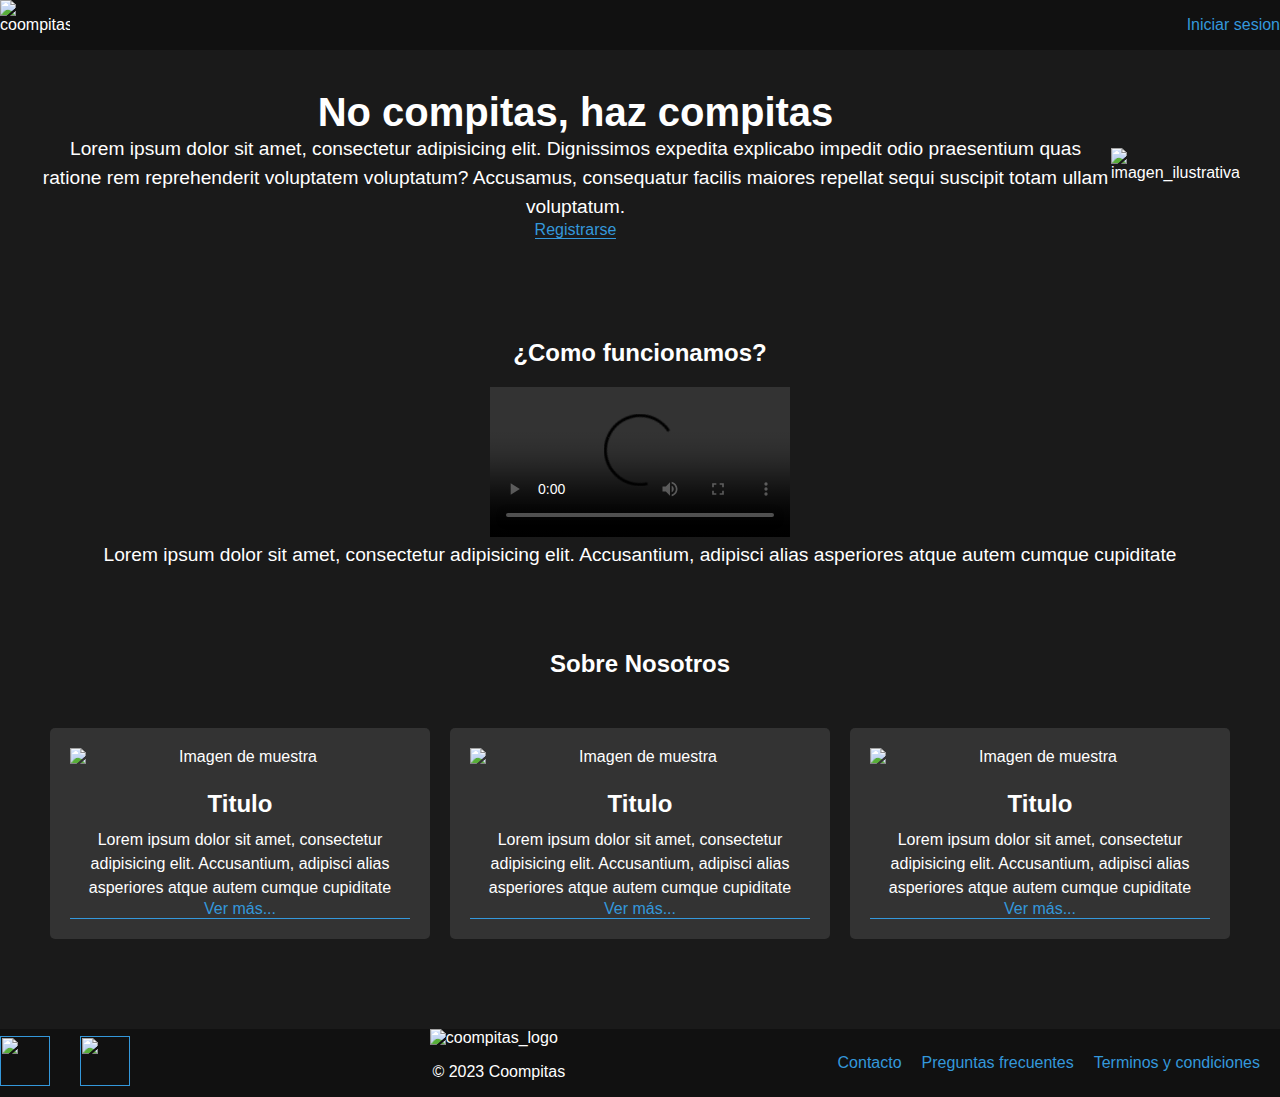
==== src/main/resources/templates/index.html @ 5b57938e "agregando ultimas actualizaciones :sparkles:" ====
<!DOCTYPE html>
<html lang="en">
<head>
    <meta charset="UTF-8">
    <title>Coompitas</title>
    <style>
body {
    font-family: Arial, sans-serif;
    background-color: #1a1a1a; /* Fondo oscuro */
    color: #fff; /* Texto blanco */
    margin: 0;
    padding: 0;
    display: flex;
    flex-direction: column;
    align-items: center;
    text-align: center;
}

a {
    text-decoration: none;
    color: #3498db; /* Color de enlace */
}

header {
    background-color: #111; /* Color de fondo oscuro para el encabezado */
    margin: 0 20px;
    display: flex;
    justify-content: space-between;
    align-items: center;
    width: 100%;
}

header img {
    width: 70px;
    height: 50px;
}

main {
    padding: 20px;
    display: flex;
    flex-direction: column;
    align-items: center;
    text-align: center;
}

/* Estilos para el modo oscuro */
.dark-mode {
    background-color: #1a1a1a;
    color: #fff;
}

/* Estilos para la sección principal */
main section {
    margin-bottom: 40px;
    display: flex;
    justify-content: space-between;
    align-items: center;
    width: 100%;
    max-width: 1200px;
    padding: 20px;
}

.main-info{
    display: flex;
    flex-direction: column;
}

main section h1 {
    font-size: 2.5rem;
    margin: 0;
}

main section p {
    font-size: 1.2rem;
    line-height: 1.5;
    margin: 0;
}

main section a {
    color: #3498db;
    border-bottom: 1px solid #3498db;
    transition: border-color 0.3s;
}

main section a:hover {
    border-color: transparent;
}

/* Estilos para las tarjetas */
.cards {
    display: flex;
    flex-wrap: wrap;
    justify-content: center;
    width: 100%;
}

.cards div{
    display: flex;
}

.card {
    flex-direction: column;
    background-color: #333; /* Color de fondo para las tarjetas */
    color: #fff;
    padding: 20px;
    margin: 10px;
    flex-basis: calc(33.333% - 20px); /* Tamaño de las tarjetas */
    border-radius: 5px;
    transition: transform 0.3s;
    text-align: center;
}

.card:hover {
    transform: translateY(-5px);
}

.card h3 {
    font-size: 1.5rem;
    margin-bottom: 10px;
}

.card p {
    font-size: 1rem;
}

.card a {
    color: #3498db;
}

/* Estilos para el footer */
footer {
    background-color: #111;
    color: #fff;
    margin: 0 20px;
    display: flex;
    justify-content: space-between;
    align-items: center;
    width: 100%;
}

footer img {
    width: 50px;
    height: 50px;
    margin-right: 10px;
}

/* Estilos adicionales */
ul {
    list-style: none;
    padding: 0;
    margin: 0;
    display: flex;
}

ul li {
    margin-right: 20px;
}

/* Estilos para el modo oscuro */
.dark-mode ul {
    color: #fff;
}

.dark-mode a {
    color: #3498db;
    border-color: #3498db;
}

.dark-mode a:hover {
    background-color: #3498db;
    border-color: #3498db;
}

/* Media query para pantallas pequeñas */
@media (max-width: 768px) {
    .cards {
        flex-direction: column;
        align-items: center;
    }
    
    .card {
        flex-basis: calc(100% - 20px);
    }
}
    </style>
</head>
<body>
<header>
    <img src="#" alt="coompitas_logo">
    <div>
        <a href="/login">Iniciar sesion</a>
    </div>
    
</header>
<main>
    <section>
        <div>
        <h1>No compitas, haz compitas</h1>
        <p>Lorem ipsum dolor sit amet, consectetur adipisicing elit. Dignissimos expedita explicabo impedit odio praesentium quas ratione rem reprehenderit voluptatem voluptatum? Accusamus, consequatur facilis maiores repellat sequi suscipit totam ullam voluptatum.</p>
        <a href="/registration">Registrarse</a>
        </div>
        <img class="ill" src="#" alt="imagen_ilustrativa">
    </section>
    <section class="main-info">
        <h2>¿Como funcionamos?</h2>

        <div>
            <video src="" controls autoplay loop preload="auto"></video>
            <p>Lorem ipsum dolor sit amet, consectetur adipisicing elit. Accusantium, adipisci alias asperiores atque autem cumque cupiditate</p>
        </div>
    </section>
    <h2>Sobre Nosotros</h2> 
    <section class="cards">
        <div>
            <div class="card">
                <img src="#" alt="Imagen de muestra">
                <h3>Titulo</h3>
                <p>Lorem ipsum dolor sit amet, consectetur adipisicing elit. Accusantium, adipisci alias asperiores atque autem cumque cupiditate</p>
                <a href="#">Ver más...</a>
            </div>
            <div class="card">
                <img src="#" alt="Imagen de muestra">
                <h3>Titulo</h3>
                <p>Lorem ipsum dolor sit amet, consectetur adipisicing elit. Accusantium, adipisci alias asperiores atque autem cumque cupiditate</p>
                <a href="#">Ver más...</a>
            </div>
            <div class="card">
                <img src="#" alt="Imagen de muestra">
                <h3>Titulo</h3>
                <p>Lorem ipsum dolor sit amet, consectetur adipisicing elit. Accusantium, adipisci alias asperiores atque autem cumque cupiditate</p>
                <a href="#">Ver más...</a>
            </div>  
        </div>
    </section>
</main>
<footer>
    <ul>
        <li><a href=""><img src="" alt=""></a></li>
        <li><a href=""><img src="" alt=""></a></li>
    </ul>
    <div>
        <img src="#" alt="coompitas_logo">
        <p>© 2023 Coompitas</p>
    </div>
    <ul>
        <li><a href="#">Contacto</a></li>
        <li><a href="#">Preguntas frecuentes</a></li>
        <li><a href="#">Terminos y condiciones</a></li>
    </ul>

</footer>
</body>
</html>
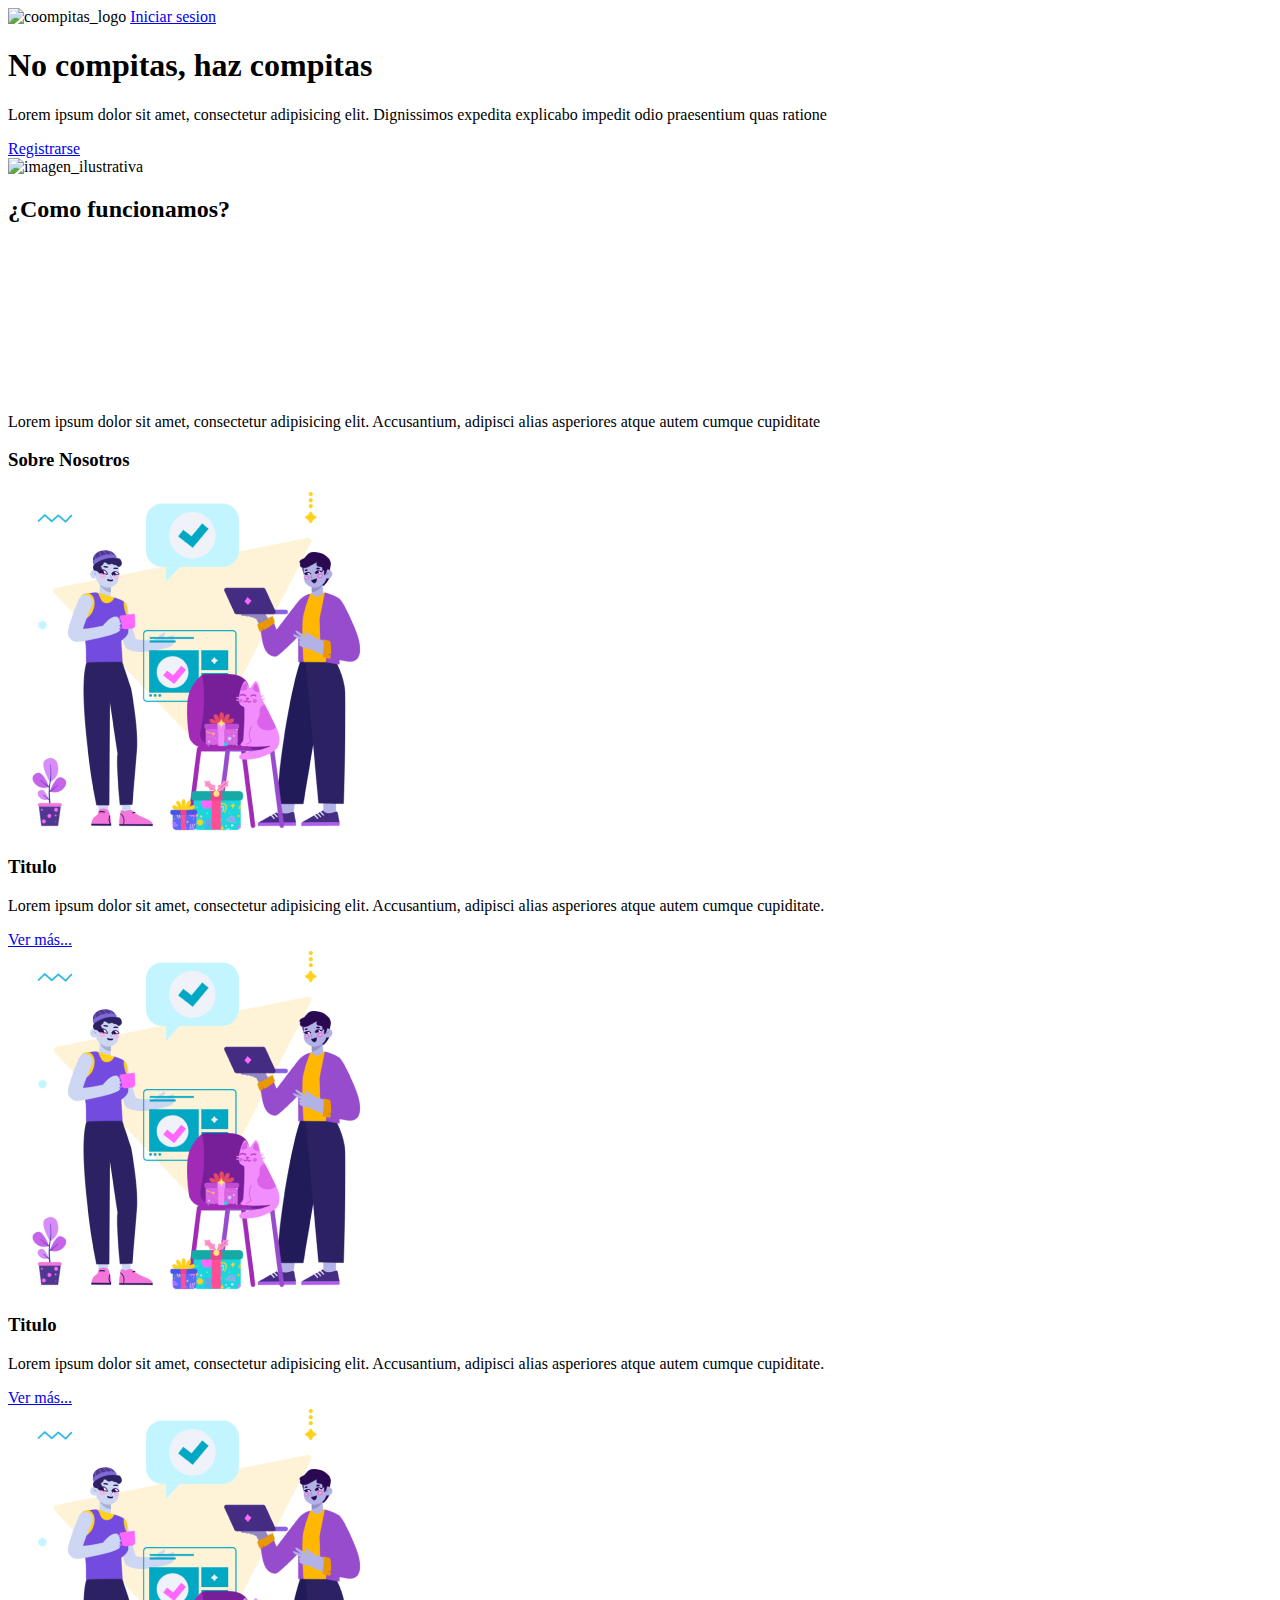
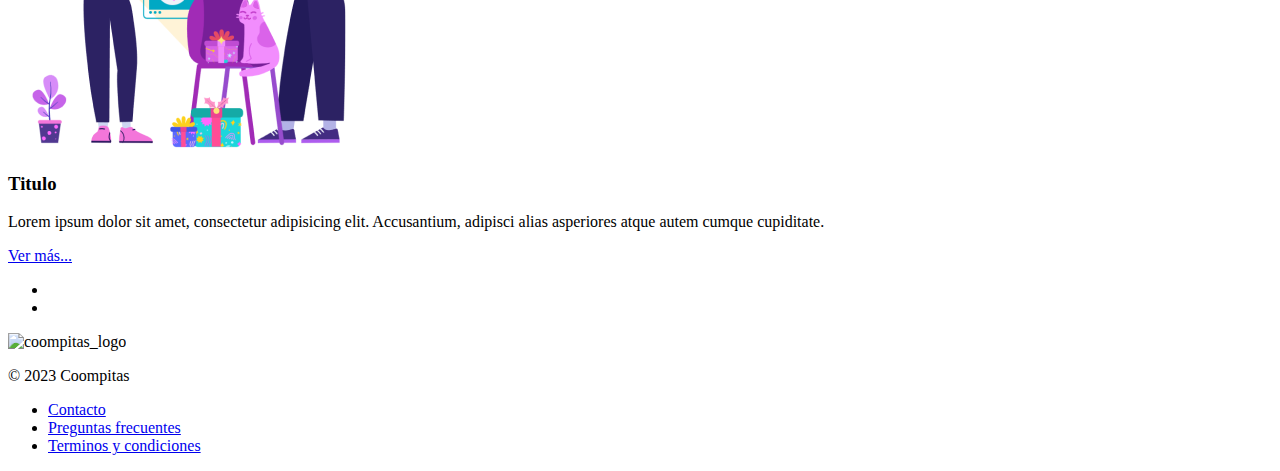
==== commit 33635dda: "ultimas actualizaciones" ====
--- a/src/main/resources/templates/index.html
+++ b/src/main/resources/templates/index.html
@@ -1,253 +1,119 @@
 <!DOCTYPE html>
 <html lang="en">
-<head>
-    <meta charset="UTF-8">
+  <head>
+    <meta charset="UTF-8" />
     <title>Coompitas</title>
+    <script src="https://cdn.tailwindcss.com"></script>
     <style>
-body {
-    font-family: Arial, sans-serif;
-    background-color: #1a1a1a; /* Fondo oscuro */
-    color: #fff; /* Texto blanco */
-    margin: 0;
-    padding: 0;
-    display: flex;
-    flex-direction: column;
-    align-items: center;
-    text-align: center;
-}
+      video::-webkit-media-controls {
+        display: none;
+      }
+    </style>
+  </head>
+  <body class="w-full h-screen bg-[#0A192F] text-[#CEDCF9]">
+    <!-- Navbar -->
+    <header class="w-full h-[150px] bg-black">
+      <nav class="flex justify-between items-center mx-10 p-5">
+        <img
+          class="w-[150px] h-[100px]"
+          src="./logo_coompitas.png"
+          alt="coompitas_logo"
+        />
+        <a class="text-[37px]" href="/login">Iniciar sesion</a>
+      </nav>
+    </header>
 
-a {
-    text-decoration: none;
-    color: #3498db; /* Color de enlace */
-}
+    <!-- Main content -->
+    <main class="flex flex-col justify-center items-center mt-[150px] md:mt-[250px] px-5">
+      <section class="flex flex-col md:flex-row justify-center lg:gap-10 items-center mb-[150px] md:mb-[250px] w-full">
+        <div class="flex flex-col justify-center items-center text-center">
+          <h1 class="text-7xl lg:text-[100px] mb-5">No compitas, haz compitas</h1>
+          <p class="text-3xl lg:text-5xl mb-5 max-w-[1000px]">
+            Lorem ipsum dolor sit amet, consectetur adipisicing elit.
+            Dignissimos expedita explicabo impedit odio praesentium quas ratione
+          </p>
+          <a
+            class="bg-gray-500 p-4 text-3xl lg:text-5xl rounded-sm"
+            href="/registration"
+            >Registrarse</a
+          >
+        </div>
+        <img
+          class="hidden lg:block md:min-w-[700px]"
+          src="./illustration.png"
+          alt="imagen_ilustrativa"
+        />
+      </section>
+      <section class="flex flex-col justify-center items-center text-center mb-[150px] lg:w-full">
+        <h2 class="text-6xl lg:text-7xl mb-5 md:mb-10">¿Como funcionamos?</h2>
+        <video
+          class="w-full lg:w-[1500px] mb-5 md:mb-10"
+          src="./cat-video.mp4"
+          autoplay
+          loop
+          preload="auto"
+        ></video>
+        <p class="text-3xl w-[1000px]">
+          Lorem ipsum dolor sit amet, consectetur adipisicing elit. Accusantium,
+          adipisci alias asperiores atque autem cumque cupiditate
+        </p>
+      </section>
 
-header {
-    background-color: #111; /* Color de fondo oscuro para el encabezado */
-    margin: 0 20px;
-    display: flex;
-    justify-content: space-between;
-    align-items: center;
-    width: 100%;
-}
-
-header img {
-    width: 70px;
-    height: 50px;
-}
-
-main {
-    padding: 20px;
-    display: flex;
-    flex-direction: column;
-    align-items: center;
-    text-align: center;
-}
-
-/* Estilos para el modo oscuro */
-.dark-mode {
-    background-color: #1a1a1a;
-    color: #fff;
-}
-
-/* Estilos para la sección principal */
-main section {
-    margin-bottom: 40px;
-    display: flex;
-    justify-content: space-between;
-    align-items: center;
-    width: 100%;
-    max-width: 1200px;
-    padding: 20px;
-}
-
-.main-info{
-    display: flex;
-    flex-direction: column;
-}
-
-main section h1 {
-    font-size: 2.5rem;
-    margin: 0;
-}
-
-main section p {
-    font-size: 1.2rem;
-    line-height: 1.5;
-    margin: 0;
-}
-
-main section a {
-    color: #3498db;
-    border-bottom: 1px solid #3498db;
-    transition: border-color 0.3s;
-}
-
-main section a:hover {
-    border-color: transparent;
-}
-
-/* Estilos para las tarjetas */
-.cards {
-    display: flex;
-    flex-wrap: wrap;
-    justify-content: center;
-    width: 100%;
-}
-
-.cards div{
-    display: flex;
-}
-
-.card {
-    flex-direction: column;
-    background-color: #333; /* Color de fondo para las tarjetas */
-    color: #fff;
-    padding: 20px;
-    margin: 10px;
-    flex-basis: calc(33.333% - 20px); /* Tamaño de las tarjetas */
-    border-radius: 5px;
-    transition: transform 0.3s;
-    text-align: center;
-}
-
-.card:hover {
-    transform: translateY(-5px);
-}
-
-.card h3 {
-    font-size: 1.5rem;
-    margin-bottom: 10px;
-}
-
-.card p {
-    font-size: 1rem;
-}
-
-.card a {
-    color: #3498db;
-}
-
-/* Estilos para el footer */
-footer {
-    background-color: #111;
-    color: #fff;
-    margin: 0 20px;
-    display: flex;
-    justify-content: space-between;
-    align-items: center;
-    width: 100%;
-}
-
-footer img {
-    width: 50px;
-    height: 50px;
-    margin-right: 10px;
-}
-
-/* Estilos adicionales */
-ul {
-    list-style: none;
-    padding: 0;
-    margin: 0;
-    display: flex;
-}
-
-ul li {
-    margin-right: 20px;
-}
-
-/* Estilos para el modo oscuro */
-.dark-mode ul {
-    color: #fff;
-}
-
-.dark-mode a {
-    color: #3498db;
-    border-color: #3498db;
-}
-
-.dark-mode a:hover {
-    background-color: #3498db;
-    border-color: #3498db;
-}
-
-/* Media query para pantallas pequeñas */
-@media (max-width: 768px) {
-    .cards {
-        flex-direction: column;
-        align-items: center;
-    }
-    
-    .card {
-        flex-basis: calc(100% - 20px);
-    }
-}
-    </style>
-</head>
-<body>
-<header>
-    <img src="#" alt="coompitas_logo">
-    <div>
-        <a href="/login">Iniciar sesion</a>
-    </div>
-    
-</header>
-<main>
-    <section>
+      <section class="flex flex-col justify-center items-center">
+        <h3 class="text-5xl mb-10">Sobre Nosotros</h3>
+        <!-- Carrousel -->
         <div>
-        <h1>No compitas, haz compitas</h1>
-        <p>Lorem ipsum dolor sit amet, consectetur adipisicing elit. Dignissimos expedita explicabo impedit odio praesentium quas ratione rem reprehenderit voluptatem voluptatum? Accusamus, consequatur facilis maiores repellat sequi suscipit totam ullam voluptatum.</p>
-        <a href="/registration">Registrarse</a>
+          <div class="flex flex-col justify-center self-center gap-5 p-5 m-5 text-black text-center bg-white w-[350px]">
+            <img src="../static/illustration.png" alt="Imagen de muestra" />
+            <h3 class="text-5xl">Titulo</h3>
+            <p class="text-2xl">
+              Lorem ipsum dolor sit amet, consectetur adipisicing elit.
+              Accusantium, adipisci alias asperiores atque autem cumque
+              cupiditate.
+            </p>
+            <a href="#" class="text-2xl">Ver más...</a>
+          </div>
+          <div class="flex flex-col justify-center self-center gap-5 p-5 m-5 text-black text-center bg-white w-[350px]">
+            <img src="../static/illustration.png" alt="Imagen de muestra" />
+            <h3 class="text-5xl">Titulo</h3>
+            <p class="text-2xl">
+              Lorem ipsum dolor sit amet, consectetur adipisicing elit.
+              Accusantium, adipisci alias asperiores atque autem cumque
+              cupiditate.
+            </p>
+            <a href="#" class="text-2xl">Ver más...</a>
+          </div>
+          <div class="flex flex-col justify-center self-center gap-5 p-5 m-5 text-black text-center bg-white w-[350px]">
+            <img src="../static/illustration.png" alt="Imagen de muestra" />
+            <h3 class="text-5xl">Titulo</h3>
+            <p class="text-2xl">
+              Lorem ipsum dolor sit amet, consectetur adipisicing elit.
+              Accusantium, adipisci alias asperiores atque autem cumque
+              cupiditate.
+            </p>
+            <a href="#" class="text-2xl">Ver más...</a>
+          </div>
         </div>
-        <img class="ill" src="#" alt="imagen_ilustrativa">
-    </section>
-    <section class="main-info">
-        <h2>¿Como funcionamos?</h2>
-
-        <div>
-            <video src="" controls autoplay loop preload="auto"></video>
-            <p>Lorem ipsum dolor sit amet, consectetur adipisicing elit. Accusantium, adipisci alias asperiores atque autem cumque cupiditate</p>
-        </div>
-    </section>
-    <h2>Sobre Nosotros</h2> 
-    <section class="cards">
-        <div>
-            <div class="card">
-                <img src="#" alt="Imagen de muestra">
-                <h3>Titulo</h3>
-                <p>Lorem ipsum dolor sit amet, consectetur adipisicing elit. Accusantium, adipisci alias asperiores atque autem cumque cupiditate</p>
-                <a href="#">Ver más...</a>
-            </div>
-            <div class="card">
-                <img src="#" alt="Imagen de muestra">
-                <h3>Titulo</h3>
-                <p>Lorem ipsum dolor sit amet, consectetur adipisicing elit. Accusantium, adipisci alias asperiores atque autem cumque cupiditate</p>
-                <a href="#">Ver más...</a>
-            </div>
-            <div class="card">
-                <img src="#" alt="Imagen de muestra">
-                <h3>Titulo</h3>
-                <p>Lorem ipsum dolor sit amet, consectetur adipisicing elit. Accusantium, adipisci alias asperiores atque autem cumque cupiditate</p>
-                <a href="#">Ver más...</a>
-            </div>  
-        </div>
-    </section>
-</main>
-<footer>
-    <ul>
-        <li><a href=""><img src="" alt=""></a></li>
-        <li><a href=""><img src="" alt=""></a></li>
-    </ul>
-    <div>
-        <img src="#" alt="coompitas_logo">
+      </section>
+    </main>
+    <footer class="flex justify-between items-center bg-black h-[150px] px-5">
+      <ul class="hidden">
+        <li>
+          <a href=""><img src="" alt="" /></a>
+        </li>
+        <li>
+          <a href=""><img src="" alt="" /></a>
+        </li>
+      </ul>
+      <div class="flex flex-col items-center justify-center">
+        <img class="w-[70px] h-[50px]" src="./logo_coompitas.png" alt="coompitas_logo" />
         <p>© 2023 Coompitas</p>
-    </div>
-    <ul>
+      </div>
+      <ul class="flex gap-5">
         <li><a href="#">Contacto</a></li>
         <li><a href="#">Preguntas frecuentes</a></li>
         <li><a href="#">Terminos y condiciones</a></li>
-    </ul>
-
-</footer>
-</body>
-</html>+      </ul>
+    </footer>
+  </body>
+</html>
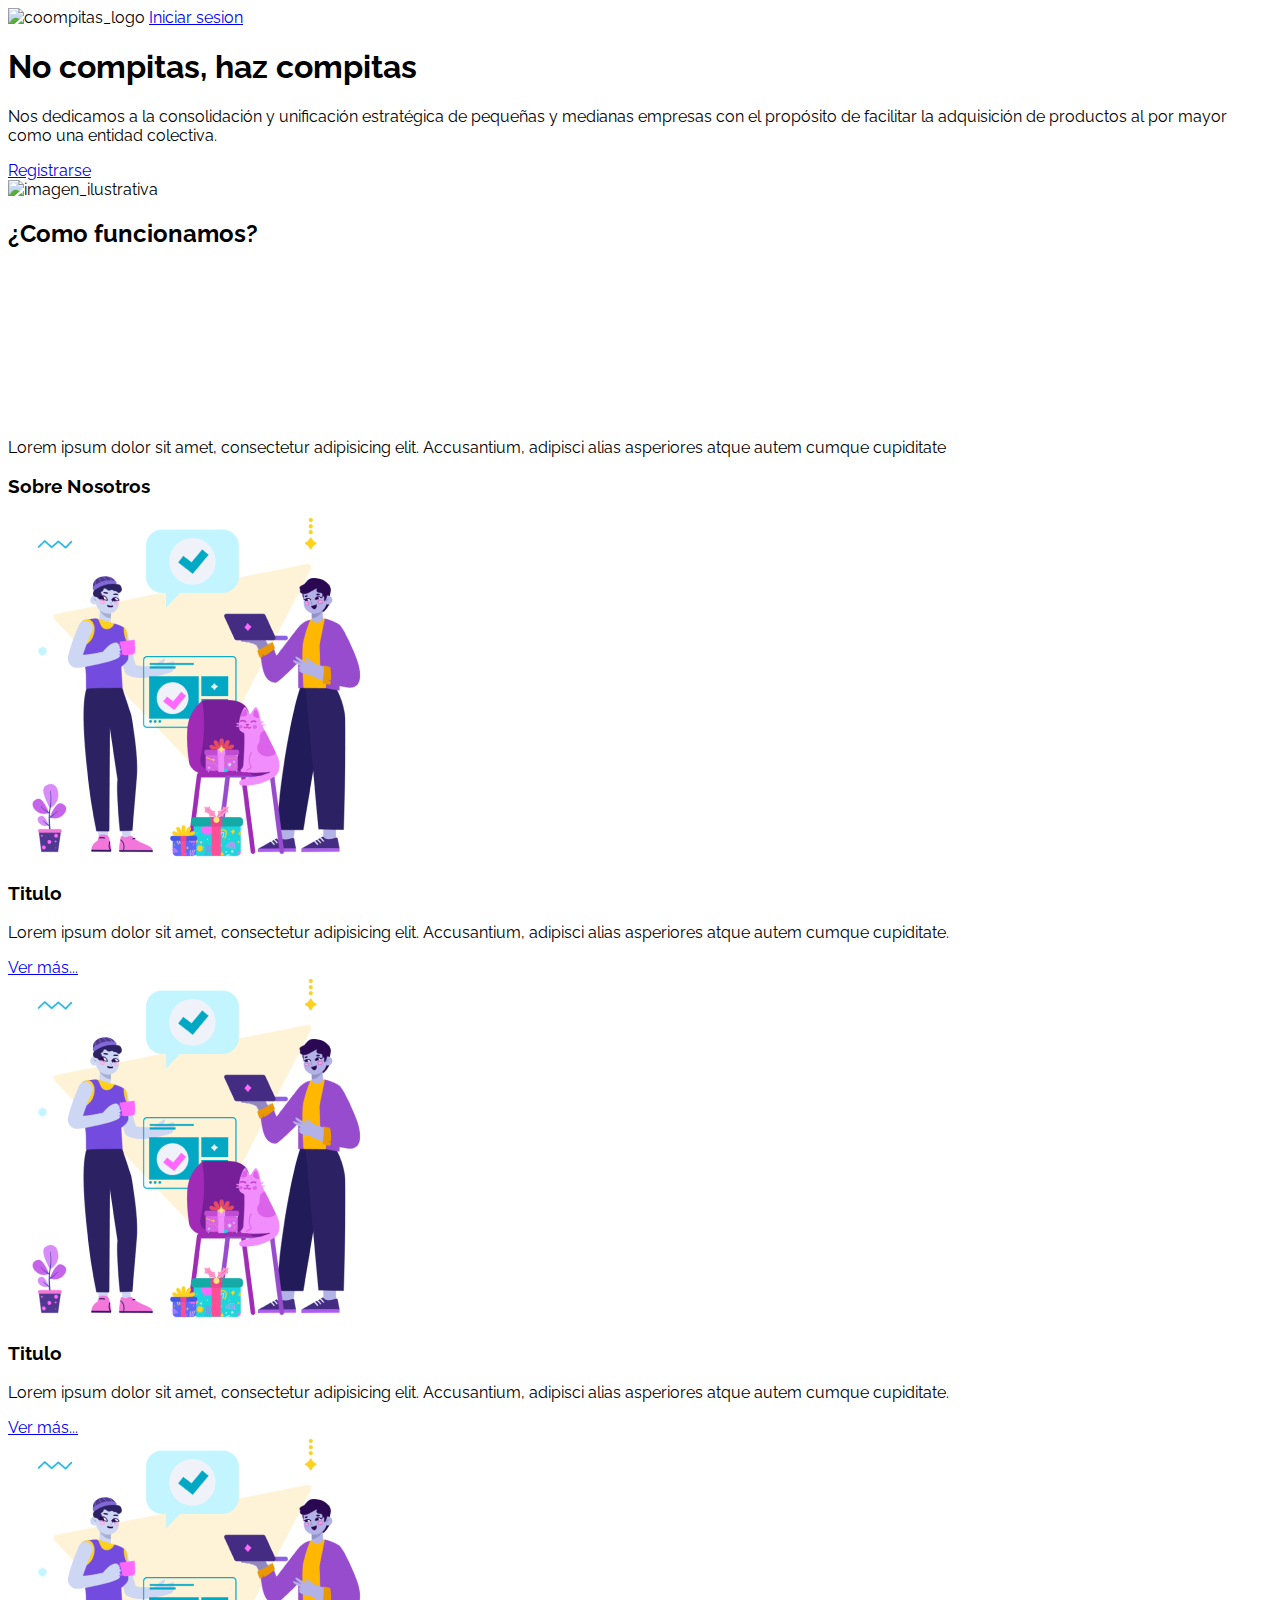
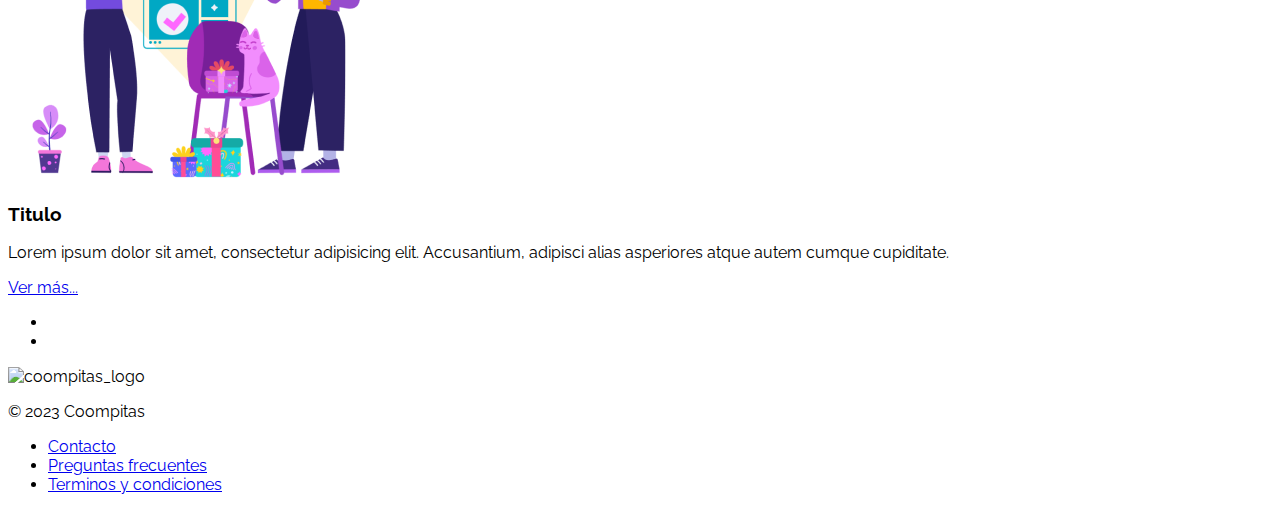
==== commit a82a2d3f: "added index's first view" ====
--- a/src/main/resources/templates/index.html
+++ b/src/main/resources/templates/index.html
@@ -3,45 +3,61 @@
   <head>
     <meta charset="UTF-8" />
     <title>Coompitas</title>
+    <!-- Tailwind CDN (NO APTO DEPLOYADO) -->
     <script src="https://cdn.tailwindcss.com"></script>
+    <!-- FontAwesome -->
+    <script src="https://kit.fontawesome.com/5264c4476b.js" crossorigin="anonymous"></script>
+    <!-- Google Fonts -->
+    <link rel="preconnect" href="https://fonts.googleapis.com">
+    <link rel="preconnect" href="https://fonts.gstatic.com" crossorigin>
+    <link href="https://fonts.googleapis.com/css2?family=Raleway&display=swap" rel="stylesheet">
     <style>
-      video::-webkit-media-controls {
-        display: none;
+      body{
+        font-family: 'Raleway', sans-serif;
+      }
+      @keyframes slideInLeft {
+        0% {
+          transform: translateX(-100%);
+        }
+        100% {
+          transform: translateX(0);
+        }
+      }
+      .slide-in-left {
+        animation: slideInLeft 2s ease-in-out forwards;
       }
     </style>
   </head>
-  <body class="w-full h-screen bg-[#0A192F] text-[#CEDCF9]">
+  <body class="w-full h-screen bg-[#211C2E] text-white">
     <!-- Navbar -->
-    <header class="w-full h-[150px] bg-black">
+    <header class="w-full h-40 bg-gradient-to-b from-[#1A1625]">
       <nav class="flex justify-between items-center mx-10 p-5">
         <img
-          class="w-[150px] h-[100px]"
-          src="./logo_coompitas.png"
+          class="w-60"
+          src="https://res.cloudinary.com/dqudradf7/image/upload/v1695173785/Dise%C3%B1o_sin_t%C3%ADtulo_dw2lkk.svg"
           alt="coompitas_logo"
         />
-        <a class="text-[37px]" href="/login">Iniciar sesion</a>
+        <a class="text-4xl font-bold rounded hover:max-w-xs transition duration-300 ease-in-out hover:scale-110" href="/login">Iniciar sesion</a>
       </nav>
     </header>
 
     <!-- Main content -->
-    <main class="flex flex-col justify-center items-center mt-[150px] md:mt-[250px] px-5">
-      <section class="flex flex-col md:flex-row justify-center lg:gap-10 items-center mb-[150px] md:mb-[250px] w-full">
-        <div class="flex flex-col justify-center items-center text-center">
-          <h1 class="text-7xl lg:text-[100px] mb-5">No compitas, haz compitas</h1>
-          <p class="text-3xl lg:text-5xl mb-5 max-w-[1000px]">
-            Lorem ipsum dolor sit amet, consectetur adipisicing elit.
-            Dignissimos expedita explicabo impedit odio praesentium quas ratione
+    <main class="w-full flex flex-col justify-between items-center md:mt-10 px-5 divide-y divide-slate-700/25">
+      <section class="slide-in-left flex flex-col md:flex-row justify-center lg:gap-10 items-center mb-[150px] md:mb-[250px] w-full">
+        <div class="min-h-[500px] flex flex-col justify-evenly items-center text-center">
+          <h1 class="text-8xl font-extrabold text-transparent bg-clip-text bg-gradient-to-r from-blue-500 to-purple-500">No compitas, haz compitas</h1>
+          <p class="text-l lg:text-3xl mb-5 max-w-[1000px]">
+            Nos dedicamos a la consolidación y unificación estratégica de pequeñas y medianas empresas con el propósito de facilitar la adquisición de productos al por mayor como una entidad colectiva.
           </p>
           <a
-            class="bg-gray-500 p-4 text-3xl lg:text-5xl rounded-sm"
+            class="text-3xl text-center font-bold max-w-xs transition duration-300 ease-in-out hover:scale-110"
             href="/registration"
             >Registrarse</a
           >
         </div>
         <img
           class="hidden lg:block md:min-w-[700px]"
-          src="./illustration.png"
-          alt="imagen_ilustrativa"
+          src="https://res.cloudinary.com/dqudradf7/image/upload/v1694636884/undraw_shared_goals_re_jvqd_tnhait.svg" alt="imagen_ilustrativa"
         />
       </section>
       <section class="flex flex-col justify-center items-center text-center mb-[150px] lg:w-full">
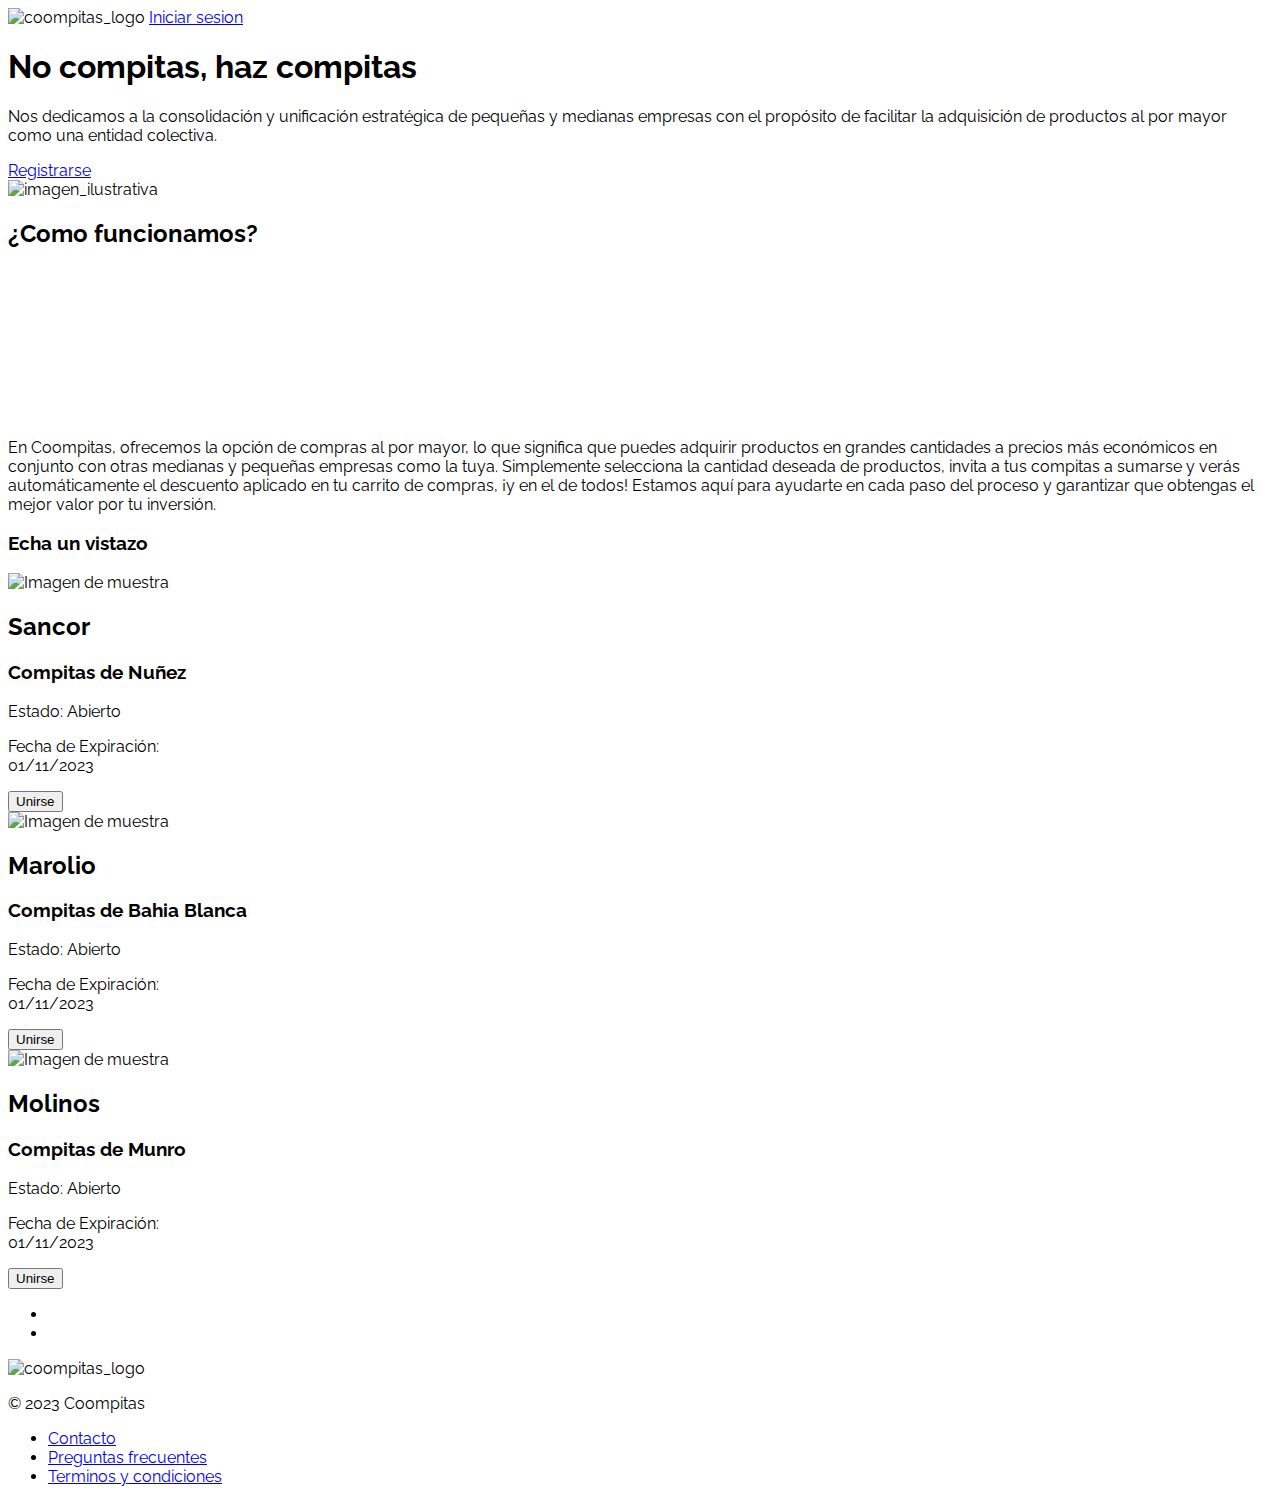
==== commit 58f70521: "index prototipo final" ====
--- a/src/main/resources/templates/index.html
+++ b/src/main/resources/templates/index.html
@@ -30,7 +30,7 @@
   </head>
   <body class="w-full h-screen bg-[#211C2E] text-white">
     <!-- Navbar -->
-    <header class="w-full h-40 bg-gradient-to-b from-[#1A1625]">
+    <header class="w-full h-40 bg-gradient-to-b from-[#1A1625] via-[#1A1625]">
       <nav class="flex justify-between items-center mx-10 p-5">
         <img
           class="w-60"
@@ -60,7 +60,7 @@
           src="https://res.cloudinary.com/dqudradf7/image/upload/v1694636884/undraw_shared_goals_re_jvqd_tnhait.svg" alt="imagen_ilustrativa"
         />
       </section>
-      <section class="flex flex-col justify-center items-center text-center mb-[150px] lg:w-full">
+      <section class="pt-10 flex flex-col justify-evenly items-center text-center mb-[150px] lg:w-full">
         <h2 class="text-6xl lg:text-7xl mb-5 md:mb-10">¿Como funcionamos?</h2>
         <video
           class="w-full lg:w-[1500px] mb-5 md:mb-10"
@@ -70,49 +70,95 @@
           preload="auto"
         ></video>
         <p class="text-3xl w-[1000px]">
-          Lorem ipsum dolor sit amet, consectetur adipisicing elit. Accusantium,
-          adipisci alias asperiores atque autem cumque cupiditate
+          En Coompitas, ofrecemos la opción de compras al por mayor, lo que significa que puedes adquirir productos en grandes cantidades a precios más económicos en conjunto con otras medianas y pequeñas empresas como la tuya. Simplemente selecciona la cantidad deseada de productos, invita a tus compitas a sumarse y verás automáticamente el descuento aplicado en tu carrito de compras, ¡y en el de todos! Estamos aquí para ayudarte en cada paso del proceso y garantizar que obtengas el mejor valor por tu inversión.
         </p>
       </section>
 
-      <section class="flex flex-col justify-center items-center">
-        <h3 class="text-5xl mb-10">Sobre Nosotros</h3>
+      <section class="pt-10 flex flex-col justify-evenly items-center">
+        <h3 class="text-5xl mb-10">Echa un vistazo</h3>
         <!-- Carrousel -->
-        <div>
-          <div class="flex flex-col justify-center self-center gap-5 p-5 m-5 text-black text-center bg-white w-[350px]">
-            <img src="../static/illustration.png" alt="Imagen de muestra" />
-            <h3 class="text-5xl">Titulo</h3>
-            <p class="text-2xl">
-              Lorem ipsum dolor sit amet, consectetur adipisicing elit.
-              Accusantium, adipisci alias asperiores atque autem cumque
-              cupiditate.
+        <div class="w-[350px] flex flex-no-wrap items-center overflow-x-scroll scrolling-touch mb-8">
+          <div class="gap-y-3 w-3/4 h-auto p-10 flex flex-col justify-between items-center md:w-3/4 mx-12 md:pb-4 bg-gradient-to-b from-slate-600 via-stone-500 to-stone-500 rounded-[10px] border border-white backdrop-blur-2xl">
+            <img class="w-1/2 h-1/2" src="https://res.cloudinary.com/dqudradf7/image/upload/v1695231770/sancor-logo-png-transparent_lnokak.png" alt="Imagen de muestra" />
+            <h2 class="text-3xl">Sancor</h2>
+            <h3 class="text-l">Compitas de Nuñez</h3>
+            <div class="flex justify-evenly no-wrap">
+              <div class="rounded-full bg-gradient-to-b from-[#211C2E] p-3">
+                <i class="fa-solid fa-user"></i>
+              </div>
+              <div class="rounded-full bg-gradient-to-b from-[#211C2E] p-3">
+                <i class="fa-solid fa-user"></i>
+              </div>
+              <div class="rounded-full bg-gradient-to-b from-[#211C2E] p-3">
+                <i class="fa-solid fa-user"></i>
+              </div>
+              <div class="rounded-full bg-gradient-to-b from-[#211C2E] p-3">
+                <i class="fa-regular fa-user"></i>
+              </div>
+            </div>
+            <p class="text-l">
+              Estado: <span class="font-bold text-green-500">Abierto</span>
             </p>
-            <a href="#" class="text-2xl">Ver más...</a>
+            <p class="text-l">
+              Fecha de Expiración:<br><span class="font-bold text-green-500">01/11/2023</span>
+            </p>
+            <button class="rounded-full bg-gradient-to-b from-[#211C2E] p-5">Unirse</button>
           </div>
-          <div class="flex flex-col justify-center self-center gap-5 p-5 m-5 text-black text-center bg-white w-[350px]">
-            <img src="../static/illustration.png" alt="Imagen de muestra" />
-            <h3 class="text-5xl">Titulo</h3>
-            <p class="text-2xl">
-              Lorem ipsum dolor sit amet, consectetur adipisicing elit.
-              Accusantium, adipisci alias asperiores atque autem cumque
-              cupiditate.
+          <div class="gap-y-3 w-3/4 h-auto p-10 flex flex-col justify-between items-center md:w-3/4 mx-12 md:pb-4 bg-gradient-to-b from-slate-600 via-stone-500 to-stone-500 rounded-[10px] border border-white backdrop-blur-2xl">
+            <img class="w-1/2 h-1/2" src="https://res.cloudinary.com/dqudradf7/image/upload/v1695231771/R_f5yfem.png" alt="Imagen de muestra" />
+            <h2 class="text-3xl">Marolio</h2>
+            <h3 class="text-l">Compitas de Bahia Blanca</h3>
+            <div class="flex justify-evenly no-wrap">
+              <div class="rounded-full bg-gradient-to-b from-[#211C2E] p-3">
+                <i class="fa-solid fa-user"></i>
+              </div>
+              <div class="rounded-full bg-gradient-to-b from-[#211C2E] p-3">
+                <i class="fa-regular fa-user"></i>
+              </div>
+              <div class="rounded-full bg-gradient-to-b from-[#211C2E] p-3">
+                <i class="fa-regular fa-user"></i>
+              </div>
+              <div class="rounded-full bg-gradient-to-b from-[#211C2E] p-3">
+                <i class="fa-regular fa-user"></i>
+              </div>
+            </div>
+            <p class="text-l">
+              Estado: <span class="font-bold text-green-500">Abierto</span>
             </p>
-            <a href="#" class="text-2xl">Ver más...</a>
+            <p class="text-l">
+              Fecha de Expiración:<br><span class="font-bold text-green-500">01/11/2023</span>
+            </p>
+            <button class="rounded-full bg-gradient-to-b from-[#211C2E] p-5">Unirse</button>
           </div>
-          <div class="flex flex-col justify-center self-center gap-5 p-5 m-5 text-black text-center bg-white w-[350px]">
-            <img src="../static/illustration.png" alt="Imagen de muestra" />
-            <h3 class="text-5xl">Titulo</h3>
-            <p class="text-2xl">
-              Lorem ipsum dolor sit amet, consectetur adipisicing elit.
-              Accusantium, adipisci alias asperiores atque autem cumque
-              cupiditate.
+          <div class="gap-y-3 w-3/4 h-auto p-10 flex flex-col justify-between items-center md:w-3/4 mx-12 md:pb-4 bg-gradient-to-b from-slate-600 via-stone-500 to-stone-500 rounded-[10px] border border-white backdrop-blur-2xl">
+            <img class="w-1/2 h-1/2" src="https://res.cloudinary.com/dqudradf7/image/upload/v1695231765/Molinos_logo_pvdwgh.png" alt="Imagen de muestra" />
+            <h2 class="text-3xl">Molinos</h2>
+            <h3 class="text-l">Compitas de Munro</h3>
+            <div class="flex justify-evenly no-wrap">
+              <div class="rounded-full bg-gradient-to-b from-[#211C2E] p-3">
+                <i class="fa-solid fa-user"></i>
+              </div>
+              <div class="rounded-full bg-gradient-to-b from-[#211C2E] p-3">
+                <i class="fa-solid fa-user"></i>
+              </div>
+              <div class="rounded-full bg-gradient-to-b from-[#211C2E] p-3">
+                <i class="fa-regular fa-user"></i>
+              </div>
+              <div class="rounded-full bg-gradient-to-b from-[#211C2E] p-3">
+                <i class="fa-regular fa-user"></i>
+              </div>
+            </div>
+            <p class="text-l">
+              Estado: <span class="font-bold text-green-500">Abierto</span>
             </p>
-            <a href="#" class="text-2xl">Ver más...</a>
+            <p class="text-l">
+              Fecha de Expiración:<br><span class="font-bold text-green-500">01/11/2023</span>
+            </p>
+            <button class="rounded-full bg-gradient-to-b from-[#211C2E] p-5">Unirse</button>
           </div>
-        </div>
       </section>
     </main>
-    <footer class="flex justify-between items-center bg-black h-[150px] px-5">
+    <footer class="flex justify-between items-center bg-gradient-to-t from-[#1A1625] via-[#1A1625] h-[150px] px-5">
       <ul class="hidden">
         <li>
           <a href=""><img src="" alt="" /></a>
@@ -122,7 +168,7 @@
         </li>
       </ul>
       <div class="flex flex-col items-center justify-center">
-        <img class="w-[70px] h-[50px]" src="./logo_coompitas.png" alt="coompitas_logo" />
+        <img class="w-[70px] h-[70px]" src="https://res.cloudinary.com/dqudradf7/image/upload/v1695225117/Texto_del_p%C3%A1rrafo_yo20zy.svg" alt="coompitas_logo" />
         <p>© 2023 Coompitas</p>
       </div>
       <ul class="flex gap-5">
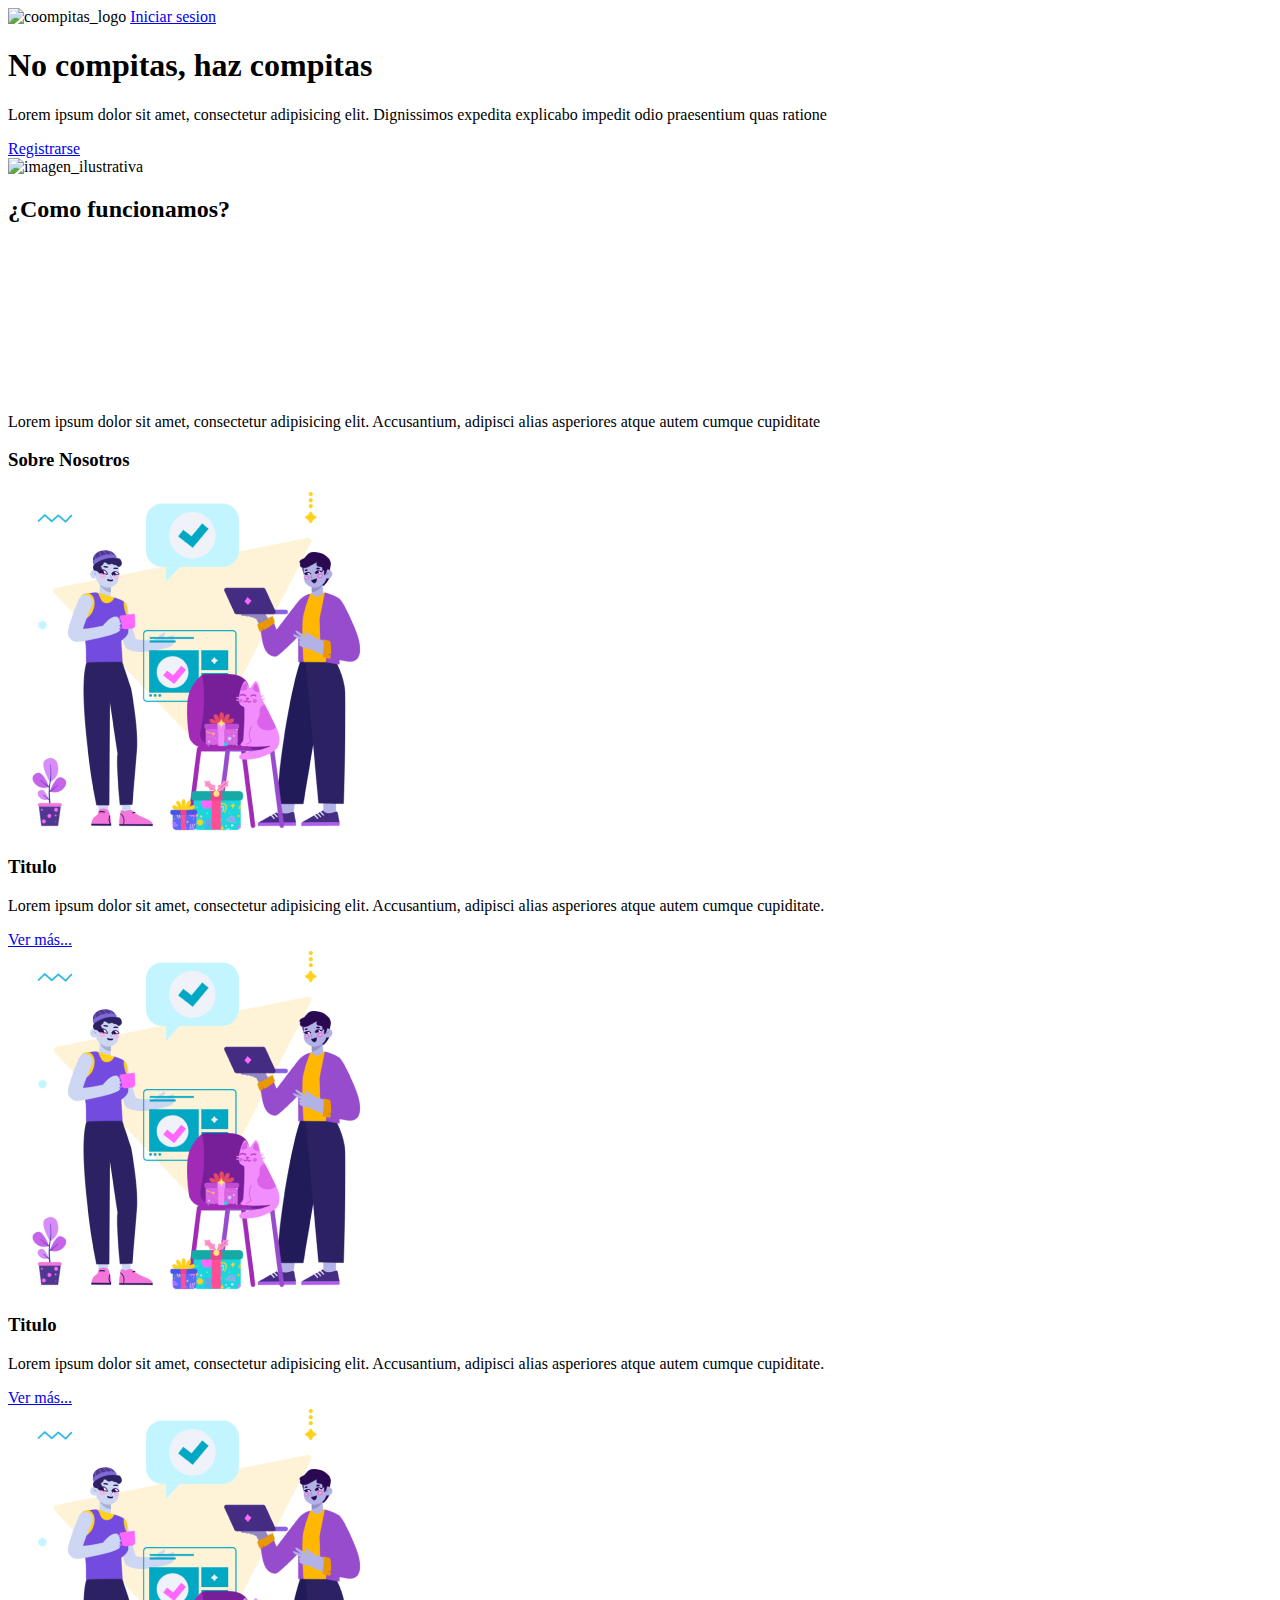
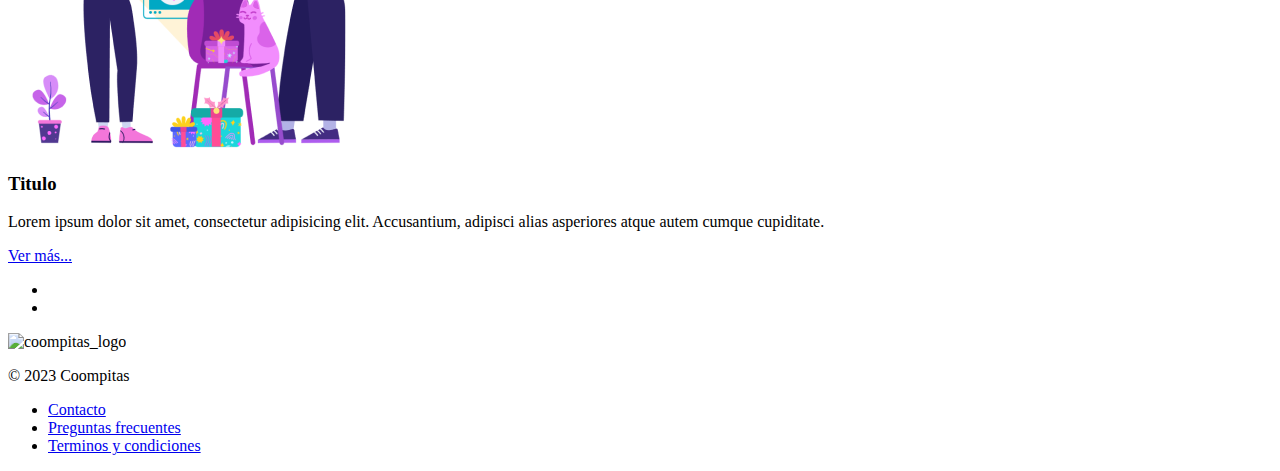
==== commit 11ab40a4: "trabajando estilos" ====
--- a/src/main/resources/templates/index.html
+++ b/src/main/resources/templates/index.html
@@ -3,64 +3,48 @@
   <head>
     <meta charset="UTF-8" />
     <title>Coompitas</title>
-    <!-- Tailwind CDN (NO APTO DEPLOYADO) -->
     <script src="https://cdn.tailwindcss.com"></script>
-    <!-- FontAwesome -->
-    <script src="https://kit.fontawesome.com/5264c4476b.js" crossorigin="anonymous"></script>
-    <!-- Google Fonts -->
-    <link rel="preconnect" href="https://fonts.googleapis.com">
-    <link rel="preconnect" href="https://fonts.gstatic.com" crossorigin>
-    <link href="https://fonts.googleapis.com/css2?family=Raleway&display=swap" rel="stylesheet">
     <style>
-      body{
-        font-family: 'Raleway', sans-serif;
-      }
-      @keyframes slideInLeft {
-        0% {
-          transform: translateX(-100%);
-        }
-        100% {
-          transform: translateX(0);
-        }
-      }
-      .slide-in-left {
-        animation: slideInLeft 2s ease-in-out forwards;
+      video::-webkit-media-controls {
+        display: none;
       }
     </style>
   </head>
-  <body class="w-full h-screen bg-[#211C2E] text-white">
+  <body class="w-full h-screen bg-[#0A192F] text-[#CEDCF9]">
     <!-- Navbar -->
-    <header class="w-full h-40 bg-gradient-to-b from-[#1A1625] via-[#1A1625]">
+    <header class="w-full h-[150px] bg-black">
       <nav class="flex justify-between items-center mx-10 p-5">
         <img
-          class="w-60"
-          src="https://res.cloudinary.com/dqudradf7/image/upload/v1695173785/Dise%C3%B1o_sin_t%C3%ADtulo_dw2lkk.svg"
+          class="w-[150px] h-[100px]"
+          src="./logo_coompitas.png"
           alt="coompitas_logo"
         />
-        <a class="text-4xl font-bold rounded hover:max-w-xs transition duration-300 ease-in-out hover:scale-110" href="/login">Iniciar sesion</a>
+        <a class="text-[37px]" href="/login">Iniciar sesion</a>
       </nav>
     </header>
 
     <!-- Main content -->
-    <main class="w-full flex flex-col justify-between items-center md:mt-10 px-5 divide-y divide-slate-700/25">
-      <section class="slide-in-left flex flex-col md:flex-row justify-center lg:gap-10 items-center mb-[150px] md:mb-[250px] w-full">
-        <div class="min-h-[500px] flex flex-col justify-evenly items-center text-center">
-          <h1 class="text-8xl font-extrabold text-transparent bg-clip-text bg-gradient-to-r from-blue-500 to-purple-500">No compitas, haz compitas</h1>
-          <p class="text-l lg:text-3xl mb-5 max-w-[1000px]">
-            Nos dedicamos a la consolidación y unificación estratégica de pequeñas y medianas empresas con el propósito de facilitar la adquisición de productos al por mayor como una entidad colectiva.
+    <main class="flex flex-col justify-center items-center mt-[150px] md:mt-[250px] px-5">
+      <section class="flex flex-col md:flex-row justify-center lg:gap-10 items-center mb-[150px] md:mb-[250px] w-full">
+        <div class="flex flex-col justify-center items-center text-center">
+          <h1 class="text-7xl lg:text-[100px] mb-5">No compitas, haz compitas</h1>
+          <p class="text-3xl lg:text-5xl mb-5 max-w-[1000px]">
+            Lorem ipsum dolor sit amet, consectetur adipisicing elit.
+            Dignissimos expedita explicabo impedit odio praesentium quas ratione
           </p>
           <a
-            class="text-3xl text-center font-bold max-w-xs transition duration-300 ease-in-out hover:scale-110"
+            class="bg-gray-500 p-4 text-3xl lg:text-5xl rounded-sm"
             href="/registration"
             >Registrarse</a
           >
         </div>
         <img
           class="hidden lg:block md:min-w-[700px]"
-          src="https://res.cloudinary.com/dqudradf7/image/upload/v1694636884/undraw_shared_goals_re_jvqd_tnhait.svg" alt="imagen_ilustrativa"
+          src="./illustration.png"
+          alt="imagen_ilustrativa"
         />
       </section>
-      <section class="pt-10 flex flex-col justify-evenly items-center text-center mb-[150px] lg:w-full">
+      <section class="flex flex-col justify-center items-center text-center mb-[150px] lg:w-full">
         <h2 class="text-6xl lg:text-7xl mb-5 md:mb-10">¿Como funcionamos?</h2>
         <video
           class="w-full lg:w-[1500px] mb-5 md:mb-10"
@@ -70,95 +54,49 @@
           preload="auto"
         ></video>
         <p class="text-3xl w-[1000px]">
-          En Coompitas, ofrecemos la opción de compras al por mayor, lo que significa que puedes adquirir productos en grandes cantidades a precios más económicos en conjunto con otras medianas y pequeñas empresas como la tuya. Simplemente selecciona la cantidad deseada de productos, invita a tus compitas a sumarse y verás automáticamente el descuento aplicado en tu carrito de compras, ¡y en el de todos! Estamos aquí para ayudarte en cada paso del proceso y garantizar que obtengas el mejor valor por tu inversión.
+          Lorem ipsum dolor sit amet, consectetur adipisicing elit. Accusantium,
+          adipisci alias asperiores atque autem cumque cupiditate
         </p>
       </section>
 
-      <section class="pt-10 flex flex-col justify-evenly items-center">
-        <h3 class="text-5xl mb-10">Echa un vistazo</h3>
+      <section class="flex flex-col justify-center items-center">
+        <h3 class="text-5xl mb-10">Sobre Nosotros</h3>
         <!-- Carrousel -->
-        <div class="w-[350px] flex flex-no-wrap items-center overflow-x-scroll scrolling-touch mb-8">
-          <div class="gap-y-3 w-3/4 h-auto p-10 flex flex-col justify-between items-center md:w-3/4 mx-12 md:pb-4 bg-gradient-to-b from-slate-600 via-stone-500 to-stone-500 rounded-[10px] border border-white backdrop-blur-2xl">
-            <img class="w-1/2 h-1/2" src="https://res.cloudinary.com/dqudradf7/image/upload/v1695231770/sancor-logo-png-transparent_lnokak.png" alt="Imagen de muestra" />
-            <h2 class="text-3xl">Sancor</h2>
-            <h3 class="text-l">Compitas de Nuñez</h3>
-            <div class="flex justify-evenly no-wrap">
-              <div class="rounded-full bg-gradient-to-b from-[#211C2E] p-3">
-                <i class="fa-solid fa-user"></i>
-              </div>
-              <div class="rounded-full bg-gradient-to-b from-[#211C2E] p-3">
-                <i class="fa-solid fa-user"></i>
-              </div>
-              <div class="rounded-full bg-gradient-to-b from-[#211C2E] p-3">
-                <i class="fa-solid fa-user"></i>
-              </div>
-              <div class="rounded-full bg-gradient-to-b from-[#211C2E] p-3">
-                <i class="fa-regular fa-user"></i>
-              </div>
-            </div>
-            <p class="text-l">
-              Estado: <span class="font-bold text-green-500">Abierto</span>
+        <div>
+          <div class="flex flex-col justify-center self-center gap-5 p-5 m-5 text-black text-center bg-white w-[350px]">
+            <img src="../static/illustration.png" alt="Imagen de muestra" />
+            <h3 class="text-5xl">Titulo</h3>
+            <p class="text-2xl">
+              Lorem ipsum dolor sit amet, consectetur adipisicing elit.
+              Accusantium, adipisci alias asperiores atque autem cumque
+              cupiditate.
             </p>
-            <p class="text-l">
-              Fecha de Expiración:<br><span class="font-bold text-green-500">01/11/2023</span>
+            <a href="#" class="text-2xl">Ver más...</a>
+          </div>
+          <div class="flex flex-col justify-center self-center gap-5 p-5 m-5 text-black text-center bg-white w-[350px]">
+            <img src="../static/illustration.png" alt="Imagen de muestra" />
+            <h3 class="text-5xl">Titulo</h3>
+            <p class="text-2xl">
+              Lorem ipsum dolor sit amet, consectetur adipisicing elit.
+              Accusantium, adipisci alias asperiores atque autem cumque
+              cupiditate.
             </p>
-            <button class="rounded-full bg-gradient-to-b from-[#211C2E] p-5">Unirse</button>
+            <a href="#" class="text-2xl">Ver más...</a>
           </div>
-          <div class="gap-y-3 w-3/4 h-auto p-10 flex flex-col justify-between items-center md:w-3/4 mx-12 md:pb-4 bg-gradient-to-b from-slate-600 via-stone-500 to-stone-500 rounded-[10px] border border-white backdrop-blur-2xl">
-            <img class="w-1/2 h-1/2" src="https://res.cloudinary.com/dqudradf7/image/upload/v1695231771/R_f5yfem.png" alt="Imagen de muestra" />
-            <h2 class="text-3xl">Marolio</h2>
-            <h3 class="text-l">Compitas de Bahia Blanca</h3>
-            <div class="flex justify-evenly no-wrap">
-              <div class="rounded-full bg-gradient-to-b from-[#211C2E] p-3">
-                <i class="fa-solid fa-user"></i>
-              </div>
-              <div class="rounded-full bg-gradient-to-b from-[#211C2E] p-3">
-                <i class="fa-regular fa-user"></i>
-              </div>
-              <div class="rounded-full bg-gradient-to-b from-[#211C2E] p-3">
-                <i class="fa-regular fa-user"></i>
-              </div>
-              <div class="rounded-full bg-gradient-to-b from-[#211C2E] p-3">
-                <i class="fa-regular fa-user"></i>
-              </div>
-            </div>
-            <p class="text-l">
-              Estado: <span class="font-bold text-green-500">Abierto</span>
+          <div class="flex flex-col justify-center self-center gap-5 p-5 m-5 text-black text-center bg-white w-[350px]">
+            <img src="../static/illustration.png" alt="Imagen de muestra" />
+            <h3 class="text-5xl">Titulo</h3>
+            <p class="text-2xl">
+              Lorem ipsum dolor sit amet, consectetur adipisicing elit.
+              Accusantium, adipisci alias asperiores atque autem cumque
+              cupiditate.
             </p>
-            <p class="text-l">
-              Fecha de Expiración:<br><span class="font-bold text-green-500">01/11/2023</span>
-            </p>
-            <button class="rounded-full bg-gradient-to-b from-[#211C2E] p-5">Unirse</button>
+            <a href="#" class="text-2xl">Ver más...</a>
           </div>
-          <div class="gap-y-3 w-3/4 h-auto p-10 flex flex-col justify-between items-center md:w-3/4 mx-12 md:pb-4 bg-gradient-to-b from-slate-600 via-stone-500 to-stone-500 rounded-[10px] border border-white backdrop-blur-2xl">
-            <img class="w-1/2 h-1/2" src="https://res.cloudinary.com/dqudradf7/image/upload/v1695231765/Molinos_logo_pvdwgh.png" alt="Imagen de muestra" />
-            <h2 class="text-3xl">Molinos</h2>
-            <h3 class="text-l">Compitas de Munro</h3>
-            <div class="flex justify-evenly no-wrap">
-              <div class="rounded-full bg-gradient-to-b from-[#211C2E] p-3">
-                <i class="fa-solid fa-user"></i>
-              </div>
-              <div class="rounded-full bg-gradient-to-b from-[#211C2E] p-3">
-                <i class="fa-solid fa-user"></i>
-              </div>
-              <div class="rounded-full bg-gradient-to-b from-[#211C2E] p-3">
-                <i class="fa-regular fa-user"></i>
-              </div>
-              <div class="rounded-full bg-gradient-to-b from-[#211C2E] p-3">
-                <i class="fa-regular fa-user"></i>
-              </div>
-            </div>
-            <p class="text-l">
-              Estado: <span class="font-bold text-green-500">Abierto</span>
-            </p>
-            <p class="text-l">
-              Fecha de Expiración:<br><span class="font-bold text-green-500">01/11/2023</span>
-            </p>
-            <button class="rounded-full bg-gradient-to-b from-[#211C2E] p-5">Unirse</button>
-          </div>
+        </div>
       </section>
     </main>
-    <footer class="flex justify-between items-center bg-gradient-to-t from-[#1A1625] via-[#1A1625] h-[150px] px-5">
+    <footer class="flex justify-between items-center bg-black h-[150px] px-5">
       <ul class="hidden">
         <li>
           <a href=""><img src="" alt="" /></a>
@@ -168,7 +106,7 @@
         </li>
       </ul>
       <div class="flex flex-col items-center justify-center">
-        <img class="w-[70px] h-[70px]" src="https://res.cloudinary.com/dqudradf7/image/upload/v1695225117/Texto_del_p%C3%A1rrafo_yo20zy.svg" alt="coompitas_logo" />
+        <img class="w-[70px] h-[50px]" src="./logo_coompitas.png" alt="coompitas_logo" />
         <p>© 2023 Coompitas</p>
       </div>
       <ul class="flex gap-5">
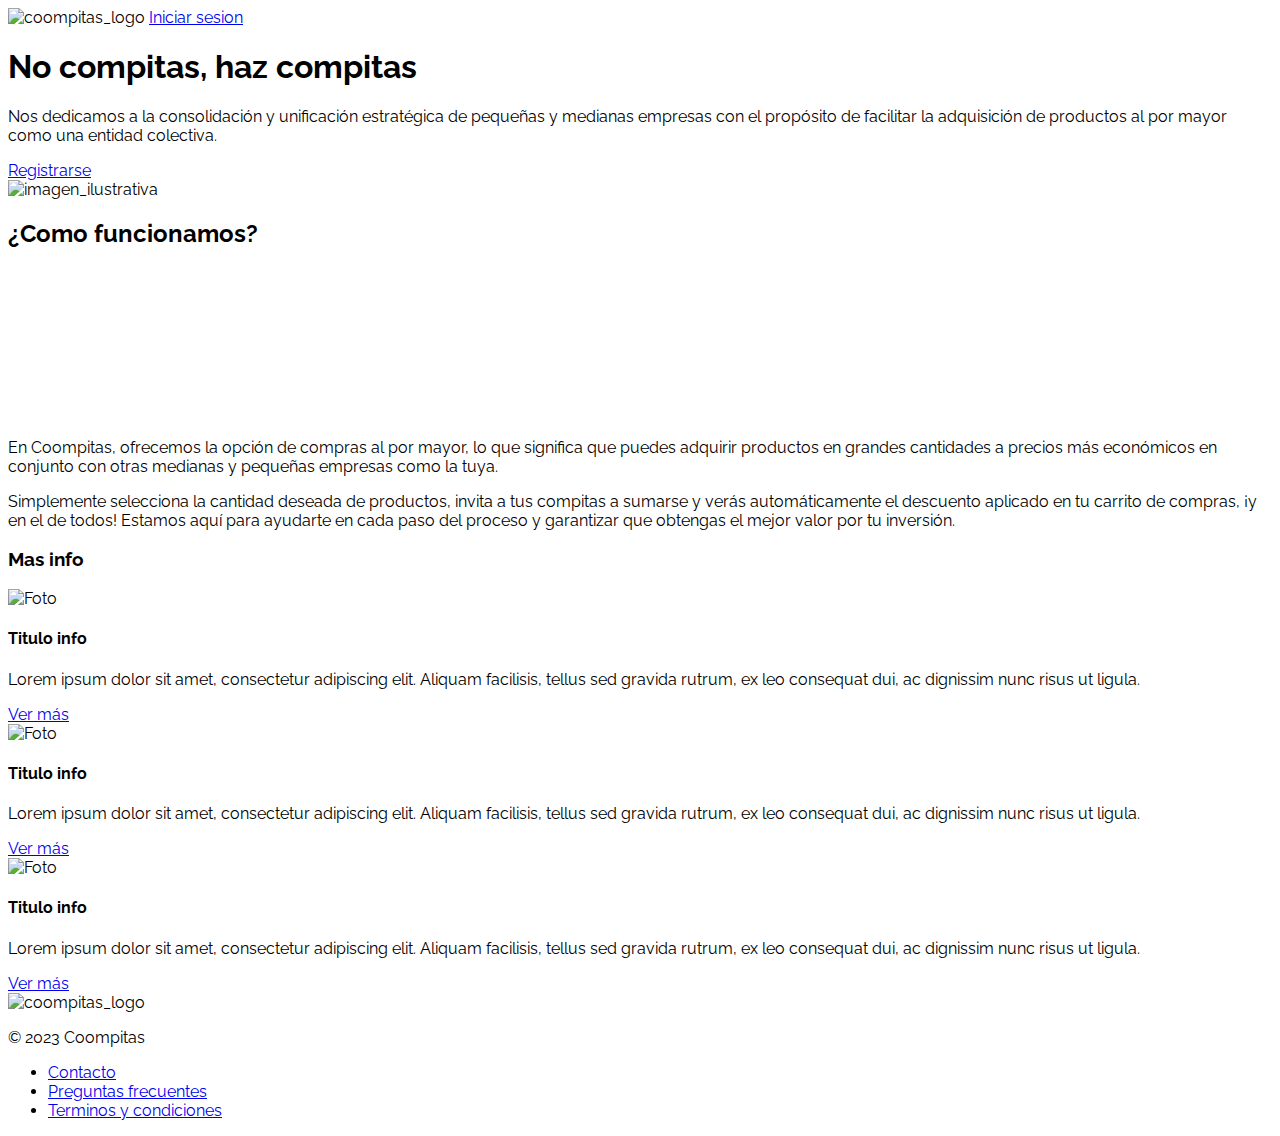
==== commit f71c29a0: "MVP terminado, faltan algunas correcciones de estilos pero se puede mostrar igual" ====
--- a/src/main/resources/templates/index.html
+++ b/src/main/resources/templates/index.html
@@ -1,119 +1,122 @@
 <!DOCTYPE html>
 <html lang="en">
-  <head>
-    <meta charset="UTF-8" />
-    <title>Coompitas</title>
-    <script src="https://cdn.tailwindcss.com"></script>
-    <style>
-      video::-webkit-media-controls {
-        display: none;
+<head>
+  <meta charset="UTF-8" />
+  <title>Coompitas</title>
+  <!-- Tailwind CDN (NO APTO DEPLOYADO) -->
+  <script src="https://cdn.tailwindcss.com"></script>
+  <!-- FontAwesome -->
+  <script src="https://kit.fontawesome.com/5264c4476b.js" crossorigin="anonymous"></script>
+  <!-- Google Fonts -->
+  <link rel="preconnect" href="https://fonts.googleapis.com">
+  <link rel="preconnect" href="https://fonts.gstatic.com" crossorigin>
+  <link href="https://fonts.googleapis.com/css2?family=Raleway&display=swap" rel="stylesheet">
+  <style>
+    body{
+      font-family: 'Raleway', sans-serif;
+    }
+    @keyframes fadeIn {
+      from {
+        opacity: 0;
       }
-    </style>
-  </head>
-  <body class="w-full h-screen bg-[#0A192F] text-[#CEDCF9]">
-    <!-- Navbar -->
-    <header class="w-full h-[150px] bg-black">
-      <nav class="flex justify-between items-center mx-10 p-5">
-        <img
-          class="w-[150px] h-[100px]"
-          src="./logo_coompitas.png"
-          alt="coompitas_logo"
-        />
-        <a class="text-[37px]" href="/login">Iniciar sesion</a>
-      </nav>
-    </header>
+      to {
+        opacity: 1;
+      }
+    }
 
-    <!-- Main content -->
-    <main class="flex flex-col justify-center items-center mt-[150px] md:mt-[250px] px-5">
-      <section class="flex flex-col md:flex-row justify-center lg:gap-10 items-center mb-[150px] md:mb-[250px] w-full">
-        <div class="flex flex-col justify-center items-center text-center">
-          <h1 class="text-7xl lg:text-[100px] mb-5">No compitas, haz compitas</h1>
-          <p class="text-3xl lg:text-5xl mb-5 max-w-[1000px]">
-            Lorem ipsum dolor sit amet, consectetur adipisicing elit.
-            Dignissimos expedita explicabo impedit odio praesentium quas ratione
-          </p>
-          <a
-            class="bg-gray-500 p-4 text-3xl lg:text-5xl rounded-sm"
-            href="/registration"
-            >Registrarse</a
-          >
+    /* Aplica la animación a tu elemento */
+    .head-fadein {
+      animation: fadeIn 1s ease-in-out;
+    }
+  </style>
+</head>
+<body class="w-full h-screen bg-[#211C2E] text-white">
+<!-- Navbar -->
+<header class="w-full h-[80px] mb-[200px]">
+  <nav class="flex justify-between items-center max-w-[1200px] p-5 lg:p-3 mx-auto">
+      <img
+              class="w-[200px] xl:w-[150px]"
+              src="https://res.cloudinary.com/dqudradf7/image/upload/v1695173785/Dise%C3%B1o_sin_t%C3%ADtulo_dw2lkk.svg"
+              alt="coompitas_logo"
+      />
+      <a class="text-4xl lg:text-2xl xl:text-xl transform transition duration-500 hover:scale-105 hover:font-bold" href="/login">Iniciar sesion</a>
+  </nav>
+</header>
+
+<!-- Main content -->
+<main class="w-full flex flex-col justify-between items-center md:mt-10">
+  <section class="head-fadein flex flex-col justify-center lg:flex-row lg:gap-10 items-center mb-[200px] lg:mb-[300px] w-full xl:max-w-[1200px]">
+    <div class=" flex flex-col justify-evenly items-center xl:items-start text-center xl:text-start xl:w-[60%]">
+      <h1 class="text-8xl md:text-7xl lg:text-6xl xl:text-5xl text-transparent bg-clip-text bg-gradient-to-r from-blue-500 to-purple-500">No compitas, haz compitas</h1>
+      <p class="text-3xl lg:text-2xl my-5">
+        Nos dedicamos a la consolidación y unificación estratégica de pequeñas y medianas empresas con el propósito de facilitar la adquisición de productos al por mayor como una entidad colectiva.
+      </p>
+      <a
+              class="text-3xl lg:text-xl text-center border border-white rounded-lg py-2 px-3 transform transition duration-400 hover:bg-white hover:text-black"
+              href="/registration"
+      >Registrarse</a
+      >
+    </div>
+    <img
+            class="hidden xl:block xl:min-w-[500px]"
+            src="https://res.cloudinary.com/dqudradf7/image/upload/v1694636884/undraw_shared_goals_re_jvqd_tnhait.svg" alt="imagen_ilustrativa"
+    />
+  </section>
+  <section class="flex flex-col justify-evenly items-center text-center mb-[200px] max-w-[1200px]">
+    <h2 class="text-4xl mb-5 md:mb-10">¿Como funcionamos?</h2>
+    <video
+            class="p-5 mb-5 md:mb-10"
+            src="./cat-video.mp4"
+            autoplay
+            loop
+            preload="auto"
+    ></video>
+    <div class="text-2xl max-w-[1000px]">
+      <p class="mb-5">
+        En Coompitas, ofrecemos la opción de compras al por mayor, lo que significa que puedes adquirir productos en grandes cantidades a precios más económicos en conjunto con otras medianas y pequeñas empresas como la tuya.
+      </p>
+      <p>
+        Simplemente selecciona la cantidad deseada de productos, invita a tus compitas a sumarse y verás automáticamente el descuento aplicado en tu carrito de compras, ¡y en el de todos! Estamos aquí para ayudarte en cada paso del proceso y garantizar que obtengas el mejor valor por tu inversión.
+      </p>
+    </div>
+  </section>
+
+  <section class="flex flex-col justify-center items-center max-w-[1200px] mb-[200px] lg:mb-[300px]">
+      <h3 class="text-4xl mb-10">Mas info</h3>
+      <div class="flex flex-col gap-5 md:flex-row flex-wrap justify-center">
+        <div class="flex flex-col justify-evenly items-center gap-3 text-center w-[400px] xl:w-[350px] bg-slate-700 rounded-lg border border-white p-4">
+          <img class="aspect-auto mb-2" src="../images/cat.jpg" alt="Foto">
+          <h4 class="text-3xl lg:text-xl">Titulo info</h4>
+          <p class="text-xl lg:text-base">Lorem ipsum dolor sit amet, consectetur adipiscing elit. Aliquam facilisis, tellus sed gravida rutrum, ex leo consequat dui, ac dignissim nunc risus ut ligula.</p>
+          <a class="text-xl lg:text-base" href="#">Ver más</a>
         </div>
-        <img
-          class="hidden lg:block md:min-w-[700px]"
-          src="./illustration.png"
-          alt="imagen_ilustrativa"
-        />
-      </section>
-      <section class="flex flex-col justify-center items-center text-center mb-[150px] lg:w-full">
-        <h2 class="text-6xl lg:text-7xl mb-5 md:mb-10">¿Como funcionamos?</h2>
-        <video
-          class="w-full lg:w-[1500px] mb-5 md:mb-10"
-          src="./cat-video.mp4"
-          autoplay
-          loop
-          preload="auto"
-        ></video>
-        <p class="text-3xl w-[1000px]">
-          Lorem ipsum dolor sit amet, consectetur adipisicing elit. Accusantium,
-          adipisci alias asperiores atque autem cumque cupiditate
-        </p>
-      </section>
-
-      <section class="flex flex-col justify-center items-center">
-        <h3 class="text-5xl mb-10">Sobre Nosotros</h3>
-        <!-- Carrousel -->
-        <div>
-          <div class="flex flex-col justify-center self-center gap-5 p-5 m-5 text-black text-center bg-white w-[350px]">
-            <img src="../static/illustration.png" alt="Imagen de muestra" />
-            <h3 class="text-5xl">Titulo</h3>
-            <p class="text-2xl">
-              Lorem ipsum dolor sit amet, consectetur adipisicing elit.
-              Accusantium, adipisci alias asperiores atque autem cumque
-              cupiditate.
-            </p>
-            <a href="#" class="text-2xl">Ver más...</a>
-          </div>
-          <div class="flex flex-col justify-center self-center gap-5 p-5 m-5 text-black text-center bg-white w-[350px]">
-            <img src="../static/illustration.png" alt="Imagen de muestra" />
-            <h3 class="text-5xl">Titulo</h3>
-            <p class="text-2xl">
-              Lorem ipsum dolor sit amet, consectetur adipisicing elit.
-              Accusantium, adipisci alias asperiores atque autem cumque
-              cupiditate.
-            </p>
-            <a href="#" class="text-2xl">Ver más...</a>
-          </div>
-          <div class="flex flex-col justify-center self-center gap-5 p-5 m-5 text-black text-center bg-white w-[350px]">
-            <img src="../static/illustration.png" alt="Imagen de muestra" />
-            <h3 class="text-5xl">Titulo</h3>
-            <p class="text-2xl">
-              Lorem ipsum dolor sit amet, consectetur adipisicing elit.
-              Accusantium, adipisci alias asperiores atque autem cumque
-              cupiditate.
-            </p>
-            <a href="#" class="text-2xl">Ver más...</a>
-          </div>
+        <div class="flex flex-col justify-evenly items-center gap-3 text-center w-[400px] xl:w-[350px] bg-slate-700 rounded-lg border border-white p-4">
+          <img class="aspect-auto mb-2" src="../images/cat.jpg" alt="Foto">
+          <h4 class="text-3xl lg:text-xl">Titulo info</h4>
+          <p class="text-xl lg:text-base">Lorem ipsum dolor sit amet, consectetur adipiscing elit. Aliquam facilisis, tellus sed gravida rutrum, ex leo consequat dui, ac dignissim nunc risus ut ligula.</p>
+          <a class="text-xl lg:text-base" href="#">Ver más</a>
         </div>
-      </section>
-    </main>
-    <footer class="flex justify-between items-center bg-black h-[150px] px-5">
-      <ul class="hidden">
-        <li>
-          <a href=""><img src="" alt="" /></a>
-        </li>
-        <li>
-          <a href=""><img src="" alt="" /></a>
-        </li>
-      </ul>
-      <div class="flex flex-col items-center justify-center">
-        <img class="w-[70px] h-[50px]" src="./logo_coompitas.png" alt="coompitas_logo" />
-        <p>© 2023 Coompitas</p>
+        <div class="flex flex-col justify-evenly items-center gap-3 text-center w-[400px] xl:w-[350px] bg-slate-700 rounded-lg border border-white p-4">
+          <img class="aspect-auto mb-2" src="../images/cat.jpg" alt="Foto">
+          <h4 class="text-3xl lg:text-xl">Titulo info</h4>
+          <p class="text-xl lg:text-base">Lorem ipsum dolor sit amet, consectetur adipiscing elit. Aliquam facilisis, tellus sed gravida rutrum, ex leo consequat dui, ac dignissim nunc risus ut ligula.</p>
+          <a class="text-xl lg:text-base" href="#">Ver más</a>
+        </div>
       </div>
-      <ul class="flex gap-5">
-        <li><a href="#">Contacto</a></li>
-        <li><a href="#">Preguntas frecuentes</a></li>
-        <li><a href="#">Terminos y condiciones</a></li>
-      </ul>
-    </footer>
-  </body>
-</html>
+  </section>
+</main>
+<footer class="w-full h-[80px]">
+  <div class="flex justify-between items-center max-w-[1200px] p-5 lg:p-3 mx-auto">
+    <div class="flex flex-col items-center justify-center">
+      <img class="w-[70px] h-[70px]" src="https://res.cloudinary.com/dqudradf7/image/upload/v1695225117/Texto_del_p%C3%A1rrafo_yo20zy.svg" alt="coompitas_logo" />
+      <p>© 2023 Coompitas</p>
+    </div>
+    <ul class="flex gap-5">
+      <li><a href="#">Contacto</a></li>
+      <li><a href="#">Preguntas frecuentes</a></li>
+      <li><a href="#">Terminos y condiciones</a></li>
+    </ul>
+  </div>
+</footer>
+</body>
+</html>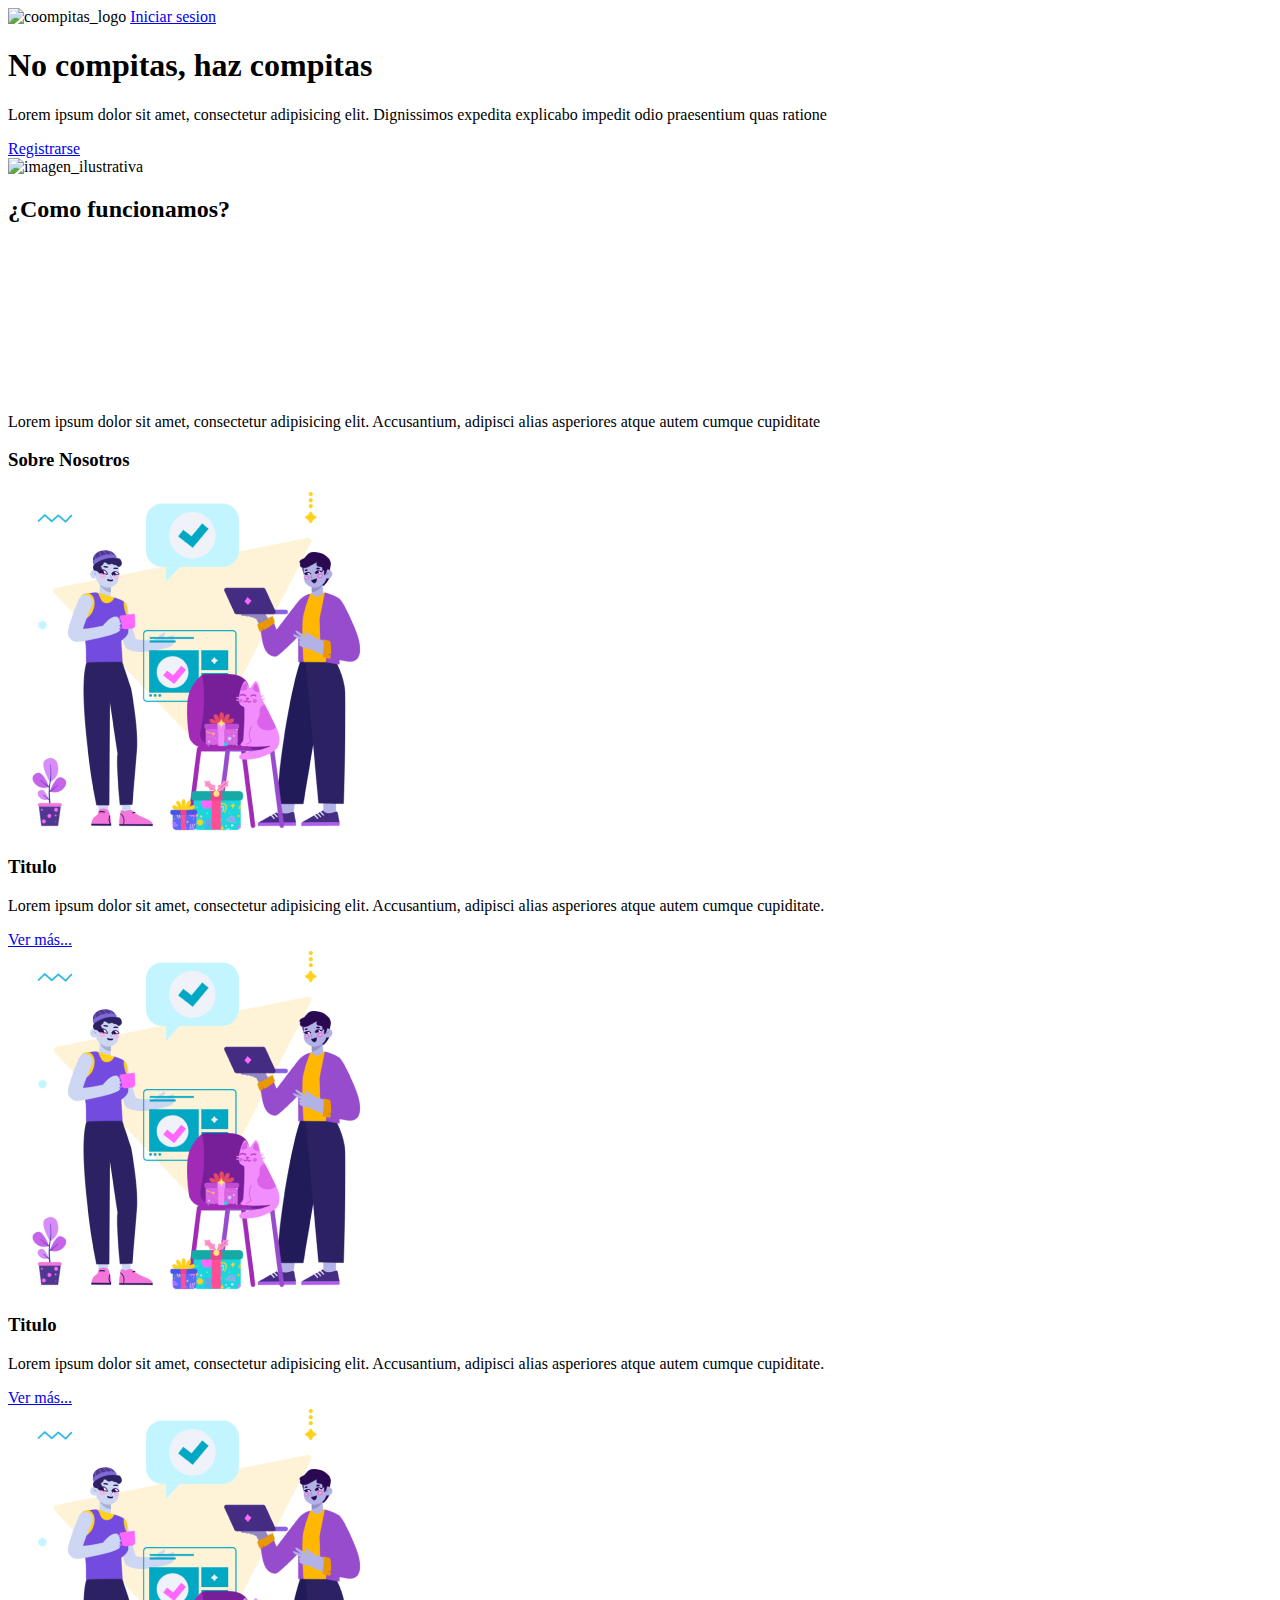
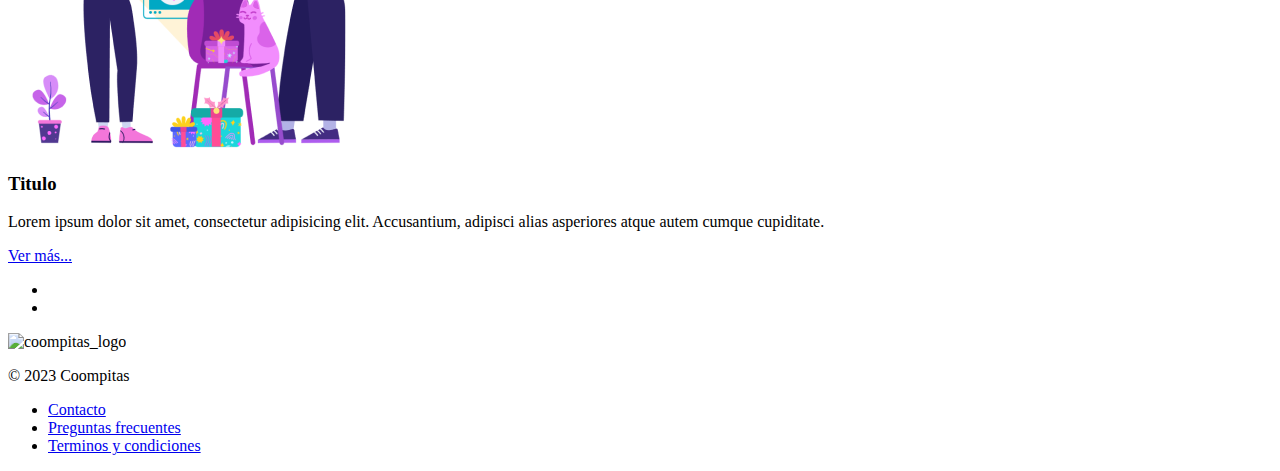
==== commit 5f734cb1: "Merge pull request #20 from CristianVelarde98/desarrollo" ====
--- a/src/main/resources/templates/index.html
+++ b/src/main/resources/templates/index.html
@@ -1,122 +1,119 @@
 <!DOCTYPE html>
 <html lang="en">
-<head>
-  <meta charset="UTF-8" />
-  <title>Coompitas</title>
-  <!-- Tailwind CDN (NO APTO DEPLOYADO) -->
-  <script src="https://cdn.tailwindcss.com"></script>
-  <!-- FontAwesome -->
-  <script src="https://kit.fontawesome.com/5264c4476b.js" crossorigin="anonymous"></script>
-  <!-- Google Fonts -->
-  <link rel="preconnect" href="https://fonts.googleapis.com">
-  <link rel="preconnect" href="https://fonts.gstatic.com" crossorigin>
-  <link href="https://fonts.googleapis.com/css2?family=Raleway&display=swap" rel="stylesheet">
-  <style>
-    body{
-      font-family: 'Raleway', sans-serif;
-    }
-    @keyframes fadeIn {
-      from {
-        opacity: 0;
+  <head>
+    <meta charset="UTF-8" />
+    <title>Coompitas</title>
+    <script src="https://cdn.tailwindcss.com"></script>
+    <style>
+      video::-webkit-media-controls {
+        display: none;
       }
-      to {
-        opacity: 1;
-      }
-    }
+    </style>
+  </head>
+  <body class="w-full h-screen bg-[#0A192F] text-[#CEDCF9]">
+    <!-- Navbar -->
+    <header class="w-full h-[150px] bg-black">
+      <nav class="flex justify-between items-center mx-10 p-5">
+        <img
+          class="w-[150px] h-[100px]"
+          src="./logo_coompitas.png"
+          alt="coompitas_logo"
+        />
+        <a class="text-[37px]" href="/login">Iniciar sesion</a>
+      </nav>
+    </header>
 
-    /* Aplica la animación a tu elemento */
-    .head-fadein {
-      animation: fadeIn 1s ease-in-out;
-    }
-  </style>
-</head>
-<body class="w-full h-screen bg-[#211C2E] text-white">
-<!-- Navbar -->
-<header class="w-full h-[80px] mb-[200px]">
-  <nav class="flex justify-between items-center max-w-[1200px] p-5 lg:p-3 mx-auto">
-      <img
-              class="w-[200px] xl:w-[150px]"
-              src="https://res.cloudinary.com/dqudradf7/image/upload/v1695173785/Dise%C3%B1o_sin_t%C3%ADtulo_dw2lkk.svg"
-              alt="coompitas_logo"
-      />
-      <a class="text-4xl lg:text-2xl xl:text-xl transform transition duration-500 hover:scale-105 hover:font-bold" href="/login">Iniciar sesion</a>
-  </nav>
-</header>
+    <!-- Main content -->
+    <main class="flex flex-col justify-center items-center mt-[150px] md:mt-[250px] px-5">
+      <section class="flex flex-col md:flex-row justify-center lg:gap-10 items-center mb-[150px] md:mb-[250px] w-full">
+        <div class="flex flex-col justify-center items-center text-center">
+          <h1 class="text-7xl lg:text-[100px] mb-5">No compitas, haz compitas</h1>
+          <p class="text-3xl lg:text-5xl mb-5 max-w-[1000px]">
+            Lorem ipsum dolor sit amet, consectetur adipisicing elit.
+            Dignissimos expedita explicabo impedit odio praesentium quas ratione
+          </p>
+          <a
+            class="bg-gray-500 p-4 text-3xl lg:text-5xl rounded-sm"
+            href="/registration"
+            >Registrarse</a
+          >
+        </div>
+        <img
+          class="hidden lg:block md:min-w-[700px]"
+          src="./illustration.png"
+          alt="imagen_ilustrativa"
+        />
+      </section>
+      <section class="flex flex-col justify-center items-center text-center mb-[150px] lg:w-full">
+        <h2 class="text-6xl lg:text-7xl mb-5 md:mb-10">¿Como funcionamos?</h2>
+        <video
+          class="w-full lg:w-[1500px] mb-5 md:mb-10"
+          src="./cat-video.mp4"
+          autoplay
+          loop
+          preload="auto"
+        ></video>
+        <p class="text-3xl w-[1000px]">
+          Lorem ipsum dolor sit amet, consectetur adipisicing elit. Accusantium,
+          adipisci alias asperiores atque autem cumque cupiditate
+        </p>
+      </section>
 
-<!-- Main content -->
-<main class="w-full flex flex-col justify-between items-center md:mt-10">
-  <section class="head-fadein flex flex-col justify-center lg:flex-row lg:gap-10 items-center mb-[200px] lg:mb-[300px] w-full xl:max-w-[1200px]">
-    <div class=" flex flex-col justify-evenly items-center xl:items-start text-center xl:text-start xl:w-[60%]">
-      <h1 class="text-8xl md:text-7xl lg:text-6xl xl:text-5xl text-transparent bg-clip-text bg-gradient-to-r from-blue-500 to-purple-500">No compitas, haz compitas</h1>
-      <p class="text-3xl lg:text-2xl my-5">
-        Nos dedicamos a la consolidación y unificación estratégica de pequeñas y medianas empresas con el propósito de facilitar la adquisición de productos al por mayor como una entidad colectiva.
-      </p>
-      <a
-              class="text-3xl lg:text-xl text-center border border-white rounded-lg py-2 px-3 transform transition duration-400 hover:bg-white hover:text-black"
-              href="/registration"
-      >Registrarse</a
-      >
-    </div>
-    <img
-            class="hidden xl:block xl:min-w-[500px]"
-            src="https://res.cloudinary.com/dqudradf7/image/upload/v1694636884/undraw_shared_goals_re_jvqd_tnhait.svg" alt="imagen_ilustrativa"
-    />
-  </section>
-  <section class="flex flex-col justify-evenly items-center text-center mb-[200px] max-w-[1200px]">
-    <h2 class="text-4xl mb-5 md:mb-10">¿Como funcionamos?</h2>
-    <video
-            class="p-5 mb-5 md:mb-10"
-            src="./cat-video.mp4"
-            autoplay
-            loop
-            preload="auto"
-    ></video>
-    <div class="text-2xl max-w-[1000px]">
-      <p class="mb-5">
-        En Coompitas, ofrecemos la opción de compras al por mayor, lo que significa que puedes adquirir productos en grandes cantidades a precios más económicos en conjunto con otras medianas y pequeñas empresas como la tuya.
-      </p>
-      <p>
-        Simplemente selecciona la cantidad deseada de productos, invita a tus compitas a sumarse y verás automáticamente el descuento aplicado en tu carrito de compras, ¡y en el de todos! Estamos aquí para ayudarte en cada paso del proceso y garantizar que obtengas el mejor valor por tu inversión.
-      </p>
-    </div>
-  </section>
-
-  <section class="flex flex-col justify-center items-center max-w-[1200px] mb-[200px] lg:mb-[300px]">
-      <h3 class="text-4xl mb-10">Mas info</h3>
-      <div class="flex flex-col gap-5 md:flex-row flex-wrap justify-center">
-        <div class="flex flex-col justify-evenly items-center gap-3 text-center w-[400px] xl:w-[350px] bg-slate-700 rounded-lg border border-white p-4">
-          <img class="aspect-auto mb-2" src="../images/cat.jpg" alt="Foto">
-          <h4 class="text-3xl lg:text-xl">Titulo info</h4>
-          <p class="text-xl lg:text-base">Lorem ipsum dolor sit amet, consectetur adipiscing elit. Aliquam facilisis, tellus sed gravida rutrum, ex leo consequat dui, ac dignissim nunc risus ut ligula.</p>
-          <a class="text-xl lg:text-base" href="#">Ver más</a>
+      <section class="flex flex-col justify-center items-center">
+        <h3 class="text-5xl mb-10">Sobre Nosotros</h3>
+        <!-- Carrousel -->
+        <div>
+          <div class="flex flex-col justify-center self-center gap-5 p-5 m-5 text-black text-center bg-white w-[350px]">
+            <img src="../static/illustration.png" alt="Imagen de muestra" />
+            <h3 class="text-5xl">Titulo</h3>
+            <p class="text-2xl">
+              Lorem ipsum dolor sit amet, consectetur adipisicing elit.
+              Accusantium, adipisci alias asperiores atque autem cumque
+              cupiditate.
+            </p>
+            <a href="#" class="text-2xl">Ver más...</a>
+          </div>
+          <div class="flex flex-col justify-center self-center gap-5 p-5 m-5 text-black text-center bg-white w-[350px]">
+            <img src="../static/illustration.png" alt="Imagen de muestra" />
+            <h3 class="text-5xl">Titulo</h3>
+            <p class="text-2xl">
+              Lorem ipsum dolor sit amet, consectetur adipisicing elit.
+              Accusantium, adipisci alias asperiores atque autem cumque
+              cupiditate.
+            </p>
+            <a href="#" class="text-2xl">Ver más...</a>
+          </div>
+          <div class="flex flex-col justify-center self-center gap-5 p-5 m-5 text-black text-center bg-white w-[350px]">
+            <img src="../static/illustration.png" alt="Imagen de muestra" />
+            <h3 class="text-5xl">Titulo</h3>
+            <p class="text-2xl">
+              Lorem ipsum dolor sit amet, consectetur adipisicing elit.
+              Accusantium, adipisci alias asperiores atque autem cumque
+              cupiditate.
+            </p>
+            <a href="#" class="text-2xl">Ver más...</a>
+          </div>
         </div>
-        <div class="flex flex-col justify-evenly items-center gap-3 text-center w-[400px] xl:w-[350px] bg-slate-700 rounded-lg border border-white p-4">
-          <img class="aspect-auto mb-2" src="../images/cat.jpg" alt="Foto">
-          <h4 class="text-3xl lg:text-xl">Titulo info</h4>
-          <p class="text-xl lg:text-base">Lorem ipsum dolor sit amet, consectetur adipiscing elit. Aliquam facilisis, tellus sed gravida rutrum, ex leo consequat dui, ac dignissim nunc risus ut ligula.</p>
-          <a class="text-xl lg:text-base" href="#">Ver más</a>
-        </div>
-        <div class="flex flex-col justify-evenly items-center gap-3 text-center w-[400px] xl:w-[350px] bg-slate-700 rounded-lg border border-white p-4">
-          <img class="aspect-auto mb-2" src="../images/cat.jpg" alt="Foto">
-          <h4 class="text-3xl lg:text-xl">Titulo info</h4>
-          <p class="text-xl lg:text-base">Lorem ipsum dolor sit amet, consectetur adipiscing elit. Aliquam facilisis, tellus sed gravida rutrum, ex leo consequat dui, ac dignissim nunc risus ut ligula.</p>
-          <a class="text-xl lg:text-base" href="#">Ver más</a>
-        </div>
+      </section>
+    </main>
+    <footer class="flex justify-between items-center bg-black h-[150px] px-5">
+      <ul class="hidden">
+        <li>
+          <a href=""><img src="" alt="" /></a>
+        </li>
+        <li>
+          <a href=""><img src="" alt="" /></a>
+        </li>
+      </ul>
+      <div class="flex flex-col items-center justify-center">
+        <img class="w-[70px] h-[50px]" src="./logo_coompitas.png" alt="coompitas_logo" />
+        <p>© 2023 Coompitas</p>
       </div>
-  </section>
-</main>
-<footer class="w-full h-[80px]">
-  <div class="flex justify-between items-center max-w-[1200px] p-5 lg:p-3 mx-auto">
-    <div class="flex flex-col items-center justify-center">
-      <img class="w-[70px] h-[70px]" src="https://res.cloudinary.com/dqudradf7/image/upload/v1695225117/Texto_del_p%C3%A1rrafo_yo20zy.svg" alt="coompitas_logo" />
-      <p>© 2023 Coompitas</p>
-    </div>
-    <ul class="flex gap-5">
-      <li><a href="#">Contacto</a></li>
-      <li><a href="#">Preguntas frecuentes</a></li>
-      <li><a href="#">Terminos y condiciones</a></li>
-    </ul>
-  </div>
-</footer>
-</body>
-</html>+      <ul class="flex gap-5">
+        <li><a href="#">Contacto</a></li>
+        <li><a href="#">Preguntas frecuentes</a></li>
+        <li><a href="#">Terminos y condiciones</a></li>
+      </ul>
+    </footer>
+  </body>
+</html>
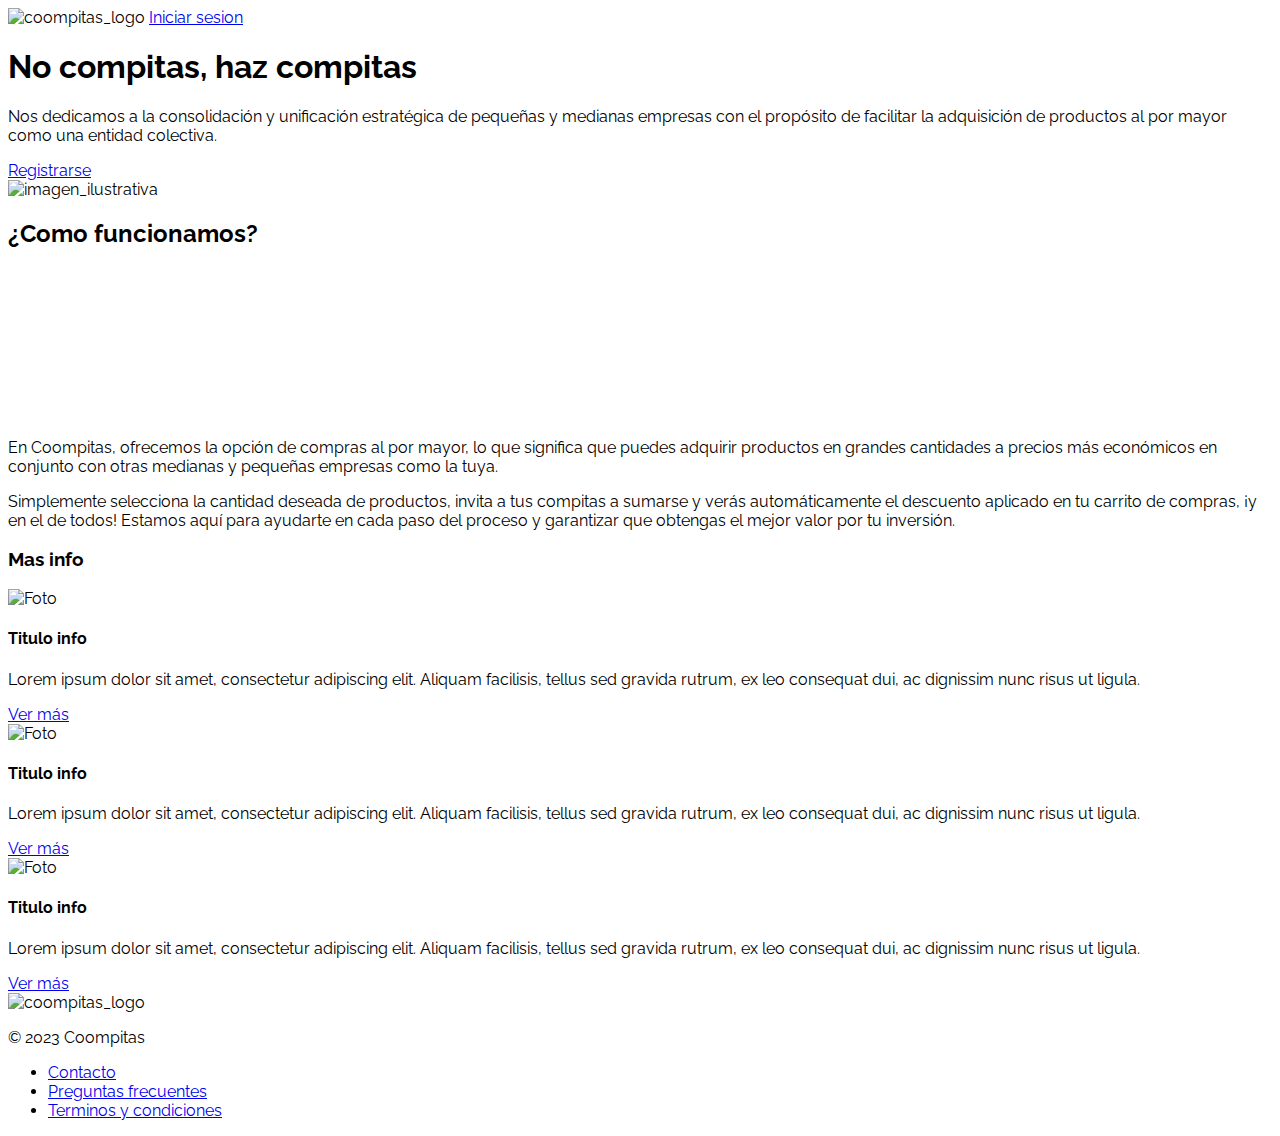
==== commit cb46b4d2: "resolviendo problemas de compatibilidad" ====
--- a/src/main/resources/templates/index.html
+++ b/src/main/resources/templates/index.html
@@ -1,119 +1,122 @@
 <!DOCTYPE html>
 <html lang="en">
-  <head>
-    <meta charset="UTF-8" />
-    <title>Coompitas</title>
-    <script src="https://cdn.tailwindcss.com"></script>
-    <style>
-      video::-webkit-media-controls {
-        display: none;
+<head>
+  <meta charset="UTF-8" />
+  <title>Coompitas</title>
+  <!-- Tailwind CDN (NO APTO DEPLOYADO) -->
+  <script src="https://cdn.tailwindcss.com"></script>
+  <!-- FontAwesome -->
+  <script src="https://kit.fontawesome.com/5264c4476b.js" crossorigin="anonymous"></script>
+  <!-- Google Fonts -->
+  <link rel="preconnect" href="https://fonts.googleapis.com">
+  <link rel="preconnect" href="https://fonts.gstatic.com" crossorigin>
+  <link href="https://fonts.googleapis.com/css2?family=Raleway&display=swap" rel="stylesheet">
+  <style>
+    body{
+      font-family: 'Raleway', sans-serif;
+    }
+    @keyframes fadeIn {
+      from {
+        opacity: 0;
       }
-    </style>
-  </head>
-  <body class="w-full h-screen bg-[#0A192F] text-[#CEDCF9]">
-    <!-- Navbar -->
-    <header class="w-full h-[150px] bg-black">
-      <nav class="flex justify-between items-center mx-10 p-5">
-        <img
-          class="w-[150px] h-[100px]"
-          src="./logo_coompitas.png"
-          alt="coompitas_logo"
-        />
-        <a class="text-[37px]" href="/login">Iniciar sesion</a>
-      </nav>
-    </header>
+      to {
+        opacity: 1;
+      }
+    }
 
-    <!-- Main content -->
-    <main class="flex flex-col justify-center items-center mt-[150px] md:mt-[250px] px-5">
-      <section class="flex flex-col md:flex-row justify-center lg:gap-10 items-center mb-[150px] md:mb-[250px] w-full">
-        <div class="flex flex-col justify-center items-center text-center">
-          <h1 class="text-7xl lg:text-[100px] mb-5">No compitas, haz compitas</h1>
-          <p class="text-3xl lg:text-5xl mb-5 max-w-[1000px]">
-            Lorem ipsum dolor sit amet, consectetur adipisicing elit.
-            Dignissimos expedita explicabo impedit odio praesentium quas ratione
-          </p>
-          <a
-            class="bg-gray-500 p-4 text-3xl lg:text-5xl rounded-sm"
-            href="/registration"
-            >Registrarse</a
-          >
+    /* Aplica la animación a tu elemento */
+    .head-fadein {
+      animation: fadeIn 1s ease-in-out;
+    }
+  </style>
+</head>
+<body class="w-full h-screen bg-[#211C2E] text-white">
+<!-- Navbar -->
+<header class="w-full h-[80px] mb-[200px]">
+  <nav class="flex justify-between items-center max-w-[1200px] p-5 lg:p-3 mx-auto">
+      <img
+              class="w-[200px] xl:w-[150px]"
+              src="https://res.cloudinary.com/dqudradf7/image/upload/v1695173785/Dise%C3%B1o_sin_t%C3%ADtulo_dw2lkk.svg"
+              alt="coompitas_logo"
+      />
+      <a class="text-4xl lg:text-2xl xl:text-xl transform transition duration-500 hover:scale-105 hover:font-bold" href="/login">Iniciar sesion</a>
+  </nav>
+</header>
+
+<!-- Main content -->
+<main class="w-full flex flex-col justify-between items-center md:mt-10">
+  <section class="head-fadein flex flex-col justify-center lg:flex-row lg:gap-10 items-center mb-[200px] lg:mb-[300px] w-full xl:max-w-[1200px]">
+    <div class=" flex flex-col justify-evenly items-center xl:items-start text-center xl:text-start xl:w-[60%]">
+      <h1 class="text-8xl md:text-7xl lg:text-6xl xl:text-5xl text-transparent bg-clip-text bg-gradient-to-r from-blue-500 to-purple-500">No compitas, haz compitas</h1>
+      <p class="text-3xl lg:text-2xl my-5">
+        Nos dedicamos a la consolidación y unificación estratégica de pequeñas y medianas empresas con el propósito de facilitar la adquisición de productos al por mayor como una entidad colectiva.
+      </p>
+      <a
+              class="text-3xl lg:text-xl text-center border border-white rounded-lg py-2 px-3 transform transition duration-400 hover:bg-white hover:text-black"
+              href="/registration"
+      >Registrarse</a
+      >
+    </div>
+    <img
+            class="hidden xl:block xl:min-w-[500px]"
+            src="https://res.cloudinary.com/dqudradf7/image/upload/v1694636884/undraw_shared_goals_re_jvqd_tnhait.svg" alt="imagen_ilustrativa"
+    />
+  </section>
+  <section class="flex flex-col justify-evenly items-center text-center mb-[200px] max-w-[1200px]">
+    <h2 class="text-4xl mb-5 md:mb-10">¿Como funcionamos?</h2>
+    <video
+            class="p-5 mb-5 md:mb-10"
+            src="./cat-video.mp4"
+            autoplay
+            loop
+            preload="auto"
+    ></video>
+    <div class="text-2xl max-w-[1000px]">
+      <p class="mb-5">
+        En Coompitas, ofrecemos la opción de compras al por mayor, lo que significa que puedes adquirir productos en grandes cantidades a precios más económicos en conjunto con otras medianas y pequeñas empresas como la tuya.
+      </p>
+      <p>
+        Simplemente selecciona la cantidad deseada de productos, invita a tus compitas a sumarse y verás automáticamente el descuento aplicado en tu carrito de compras, ¡y en el de todos! Estamos aquí para ayudarte en cada paso del proceso y garantizar que obtengas el mejor valor por tu inversión.
+      </p>
+    </div>
+  </section>
+
+  <section class="flex flex-col justify-center items-center max-w-[1200px] mb-[200px] lg:mb-[300px]">
+      <h3 class="text-4xl mb-10">Mas info</h3>
+      <div class="flex flex-col gap-5 md:flex-row flex-wrap justify-center">
+        <div class="flex flex-col justify-evenly items-center gap-3 text-center w-[400px] xl:w-[350px] bg-slate-700 rounded-lg border border-white p-4">
+          <img class="aspect-auto mb-2" src="../images/cat.jpg" alt="Foto">
+          <h4 class="text-3xl lg:text-xl">Titulo info</h4>
+          <p class="text-xl lg:text-base">Lorem ipsum dolor sit amet, consectetur adipiscing elit. Aliquam facilisis, tellus sed gravida rutrum, ex leo consequat dui, ac dignissim nunc risus ut ligula.</p>
+          <a class="text-xl lg:text-base" href="#">Ver más</a>
         </div>
-        <img
-          class="hidden lg:block md:min-w-[700px]"
-          src="./illustration.png"
-          alt="imagen_ilustrativa"
-        />
-      </section>
-      <section class="flex flex-col justify-center items-center text-center mb-[150px] lg:w-full">
-        <h2 class="text-6xl lg:text-7xl mb-5 md:mb-10">¿Como funcionamos?</h2>
-        <video
-          class="w-full lg:w-[1500px] mb-5 md:mb-10"
-          src="./cat-video.mp4"
-          autoplay
-          loop
-          preload="auto"
-        ></video>
-        <p class="text-3xl w-[1000px]">
-          Lorem ipsum dolor sit amet, consectetur adipisicing elit. Accusantium,
-          adipisci alias asperiores atque autem cumque cupiditate
-        </p>
-      </section>
-
-      <section class="flex flex-col justify-center items-center">
-        <h3 class="text-5xl mb-10">Sobre Nosotros</h3>
-        <!-- Carrousel -->
-        <div>
-          <div class="flex flex-col justify-center self-center gap-5 p-5 m-5 text-black text-center bg-white w-[350px]">
-            <img src="../static/illustration.png" alt="Imagen de muestra" />
-            <h3 class="text-5xl">Titulo</h3>
-            <p class="text-2xl">
-              Lorem ipsum dolor sit amet, consectetur adipisicing elit.
-              Accusantium, adipisci alias asperiores atque autem cumque
-              cupiditate.
-            </p>
-            <a href="#" class="text-2xl">Ver más...</a>
-          </div>
-          <div class="flex flex-col justify-center self-center gap-5 p-5 m-5 text-black text-center bg-white w-[350px]">
-            <img src="../static/illustration.png" alt="Imagen de muestra" />
-            <h3 class="text-5xl">Titulo</h3>
-            <p class="text-2xl">
-              Lorem ipsum dolor sit amet, consectetur adipisicing elit.
-              Accusantium, adipisci alias asperiores atque autem cumque
-              cupiditate.
-            </p>
-            <a href="#" class="text-2xl">Ver más...</a>
-          </div>
-          <div class="flex flex-col justify-center self-center gap-5 p-5 m-5 text-black text-center bg-white w-[350px]">
-            <img src="../static/illustration.png" alt="Imagen de muestra" />
-            <h3 class="text-5xl">Titulo</h3>
-            <p class="text-2xl">
-              Lorem ipsum dolor sit amet, consectetur adipisicing elit.
-              Accusantium, adipisci alias asperiores atque autem cumque
-              cupiditate.
-            </p>
-            <a href="#" class="text-2xl">Ver más...</a>
-          </div>
+        <div class="flex flex-col justify-evenly items-center gap-3 text-center w-[400px] xl:w-[350px] bg-slate-700 rounded-lg border border-white p-4">
+          <img class="aspect-auto mb-2" src="../images/cat.jpg" alt="Foto">
+          <h4 class="text-3xl lg:text-xl">Titulo info</h4>
+          <p class="text-xl lg:text-base">Lorem ipsum dolor sit amet, consectetur adipiscing elit. Aliquam facilisis, tellus sed gravida rutrum, ex leo consequat dui, ac dignissim nunc risus ut ligula.</p>
+          <a class="text-xl lg:text-base" href="#">Ver más</a>
         </div>
-      </section>
-    </main>
-    <footer class="flex justify-between items-center bg-black h-[150px] px-5">
-      <ul class="hidden">
-        <li>
-          <a href=""><img src="" alt="" /></a>
-        </li>
-        <li>
-          <a href=""><img src="" alt="" /></a>
-        </li>
-      </ul>
-      <div class="flex flex-col items-center justify-center">
-        <img class="w-[70px] h-[50px]" src="./logo_coompitas.png" alt="coompitas_logo" />
-        <p>© 2023 Coompitas</p>
+        <div class="flex flex-col justify-evenly items-center gap-3 text-center w-[400px] xl:w-[350px] bg-slate-700 rounded-lg border border-white p-4">
+          <img class="aspect-auto mb-2" src="../images/cat.jpg" alt="Foto">
+          <h4 class="text-3xl lg:text-xl">Titulo info</h4>
+          <p class="text-xl lg:text-base">Lorem ipsum dolor sit amet, consectetur adipiscing elit. Aliquam facilisis, tellus sed gravida rutrum, ex leo consequat dui, ac dignissim nunc risus ut ligula.</p>
+          <a class="text-xl lg:text-base" href="#">Ver más</a>
+        </div>
       </div>
-      <ul class="flex gap-5">
-        <li><a href="#">Contacto</a></li>
-        <li><a href="#">Preguntas frecuentes</a></li>
-        <li><a href="#">Terminos y condiciones</a></li>
-      </ul>
-    </footer>
-  </body>
-</html>
+  </section>
+</main>
+<footer class="w-full h-[80px]">
+  <div class="flex justify-between items-center max-w-[1200px] p-5 lg:p-3 mx-auto">
+    <div class="flex flex-col items-center justify-center">
+      <img class="w-[70px] h-[70px]" src="https://res.cloudinary.com/dqudradf7/image/upload/v1695225117/Texto_del_p%C3%A1rrafo_yo20zy.svg" alt="coompitas_logo" />
+      <p>© 2023 Coompitas</p>
+    </div>
+    <ul class="flex gap-5">
+      <li><a href="#">Contacto</a></li>
+      <li><a href="#">Preguntas frecuentes</a></li>
+      <li><a href="#">Terminos y condiciones</a></li>
+    </ul>
+  </div>
+</footer>
+</body>
+</html>